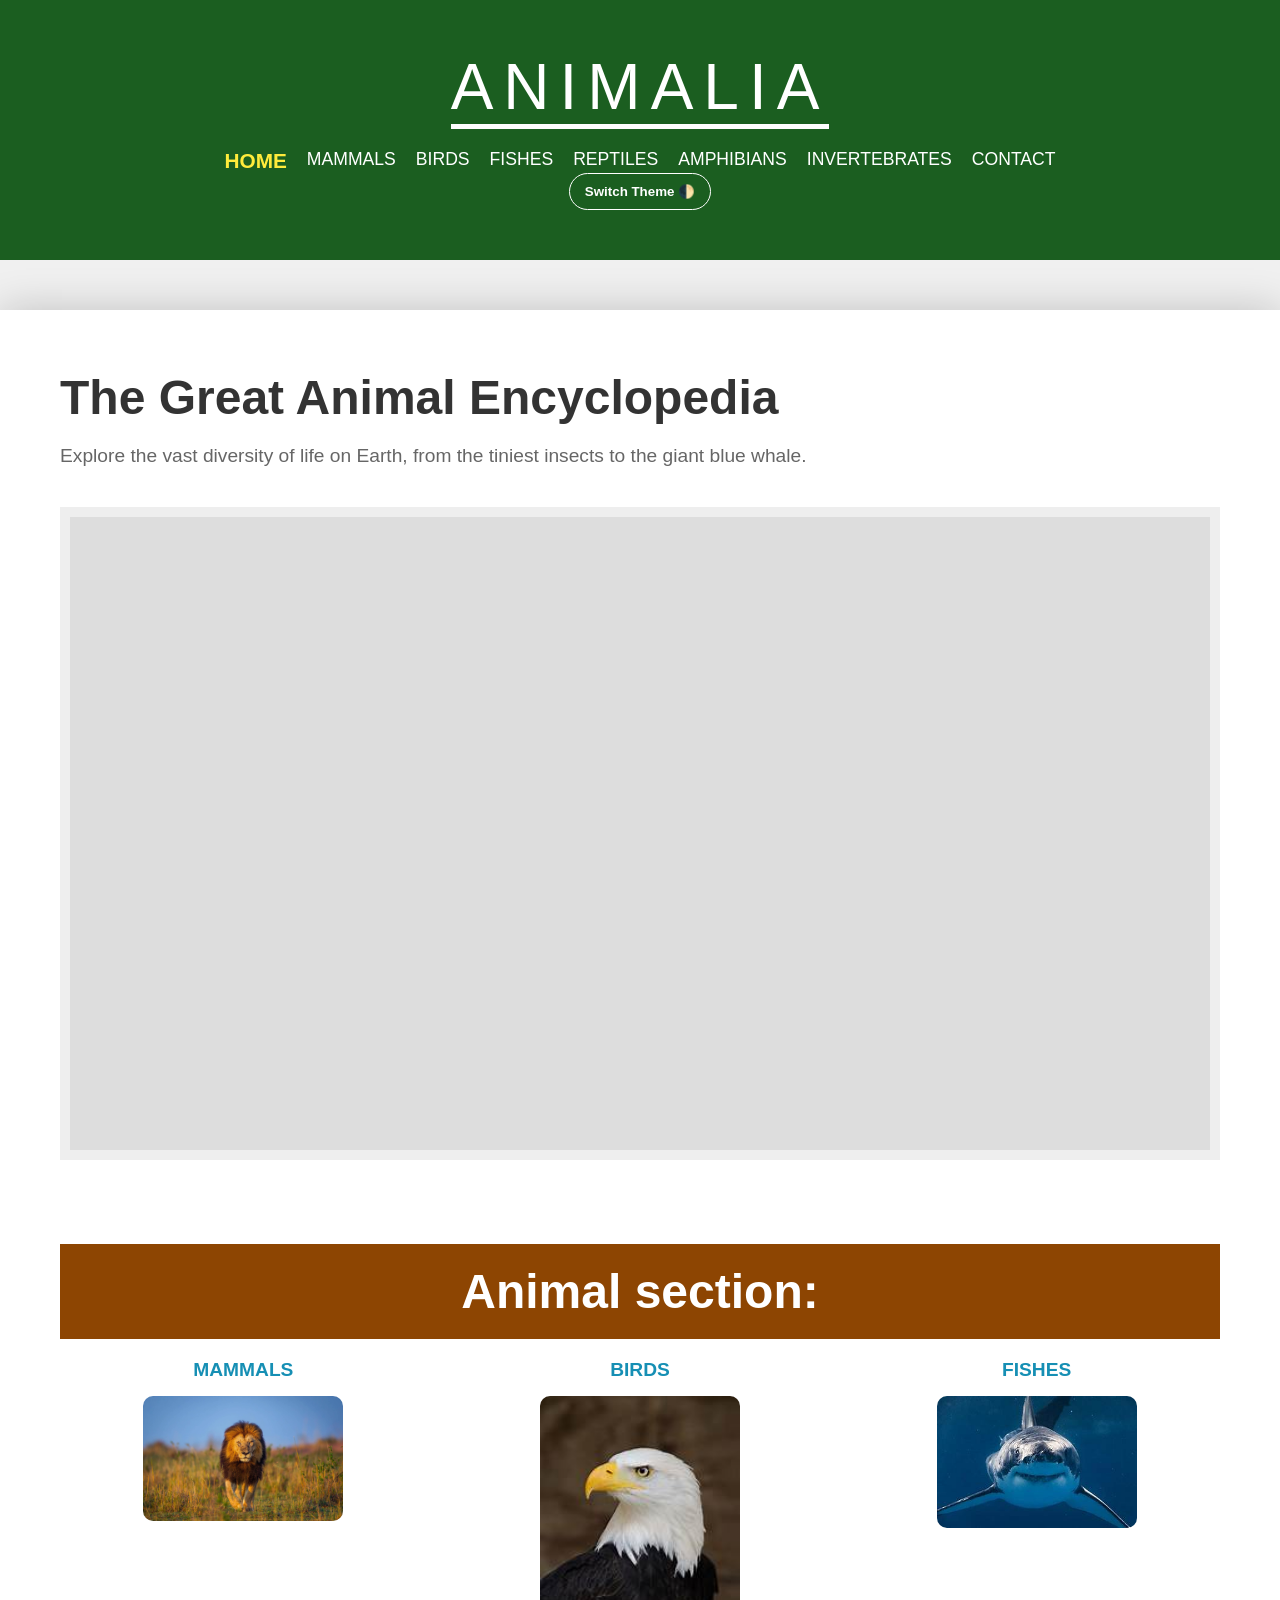
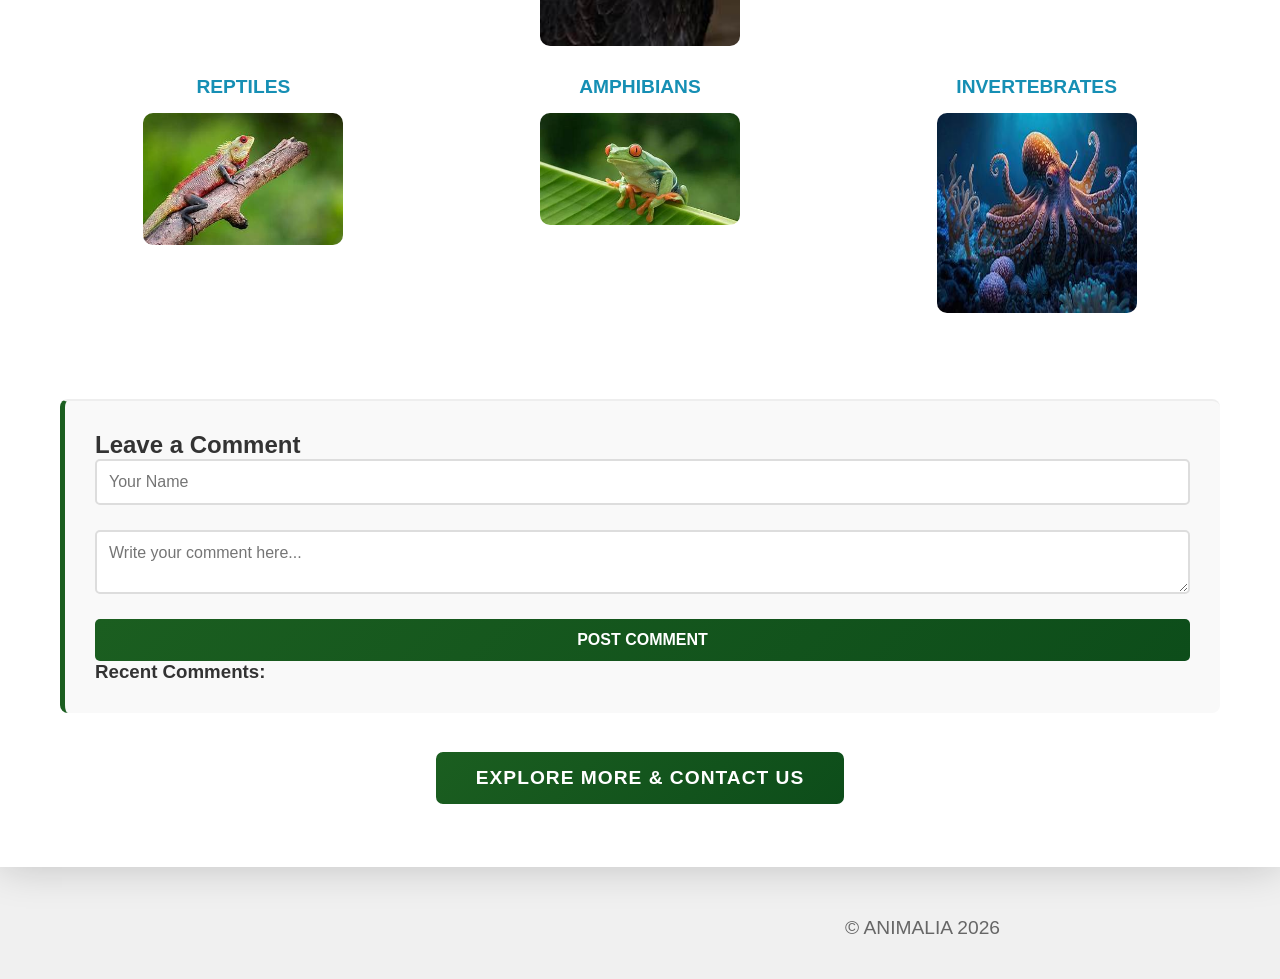
==== index.html @ 4d0df348 "Add files via upload" ====
<!doctype html>
<html lang="en">
  <head>
    <meta charset="UTF-8" />
    <title>ANIMALIA | Home</title>
    <link rel="stylesheet" href="style.css" />
    <style>
      img:hover {
        transform: scale(1.15);
        box-shadow: 0 8px 20px rgba(0, 0, 0, 0.3);
      }
    </style>
  </head>
  <body>
    <header>
      <div class="logo">ANIMALIA</div>
      <nav>
        <ul>
          <li><a href="index.html">Home</a></li>
          <li><a href="mammals.html">Mammals</a></li>
          <li><a href="birds.html">Birds</a></li>
          <li><a href="fishes.html">Fishes</a></li>
          <li><a href="reptiles.html">Reptiles</a></li>
          <li><a href="amphibians.html">Amphibians</a></li>
          <li><a href="invertebrates.html">Invertebrates</a></li>
          <li><a href="contact.html">Contact</a></li>
        </ul>
      </nav>
      <button id="theme-toggle" class="theme-btn">Switch Theme 🌓</button>
    </header>

    <main>
      <div class="hero-box">
        <h1>The Great Animal Encyclopedia</h1>
        <p>
          Explore the vast diversity of life on Earth, from the tiniest insects
          to the giant blue whale.
        </p>
        <div class="big-img-placeholder">
          <video
            autoplay
            loop
            muted
            style="width: 100%; height: auto; border-radius: 20px"
          >
            <source src="v/Amazing.mp4" type="video/mp4" />
          </video>
        </div>
      </div>
      <br />
      <br />
      <br />
      <h1
        style="
          background: #8d4502;
          color: white;
          padding: 20px;
          text-align: center;
        "
      >
        Animal section:
      </h1>
      <ol class="animal-list">
        <li>
          <a href="mammals.html" class="animal-item"
            ><span>Mammals</span
            ><img
              src="v/lion.jpg"
              alt="Lion"
              style="height: auto; width: 200px"
          /></a>
        </li>
        <li>
          <a href="birds.html" class="animal-item"
            ><span>Birds</span
            ><img
              src="v/eagle.jpg"
              alt="Eagle"
              style="height: auto; width: 200px"
          /></a>
        </li>
        <li>
          <a href="fishes.html" class="animal-item"
            ><span>Fishes</span
            ><img
              src="v/shark.jpg"
              alt="Shark"
              style="height: auto; width: 200px"
          /></a>
        </li>
        <li>
          <a href="reptiles.html" class="animal-item"
            ><span>Reptiles</span
            ><img
              src="v/lizard.jpg"
              alt="Lizard"
              style="height: auto; width: 200px"
          /></a>
        </li>
        <li>
          <a href="amphibians.html" class="animal-item"
            ><span>Amphibians</span
            ><img
              src="v/frog.jpg"
              alt="Frog"
              style="height: auto; width: 200px"
          /></a>
        </li>
        <li>
          <a href="invertebrates.html" class="animal-item"
            ><span>Invertebrates</span
            ><img
              src="v/oct.jpg"
              alt="Octopus"
              style="height: 200px; width: 200px"
          /></a>
        </li>
      </ol>
      <br />
      <br />
      <section id="comments-section">
        <h2>Leave a Comment</h2>

        <div class="comment-form">
          <input type="text" id="username" placeholder="Your Name" />
          <textarea
            id="comment-text"
            placeholder="Write your comment here..."
          ></textarea>
          <button onclick="saveComment()">Post Comment</button>
        </div>

        <div id="comments-display">
          <h3>Recent Comments:</h3>
          <div id="comments-list"></div>
        </div>
      </section>
      <br />
      <br />
      <div style="text-align: center">
        <input
          type="button"
          value="Explore More & Contact Us"
          class="explore-btn"
          onclick="window.location.href = 'contact.html'"
        />
      </div>
    </main>
    <footer>
      <p style="text-align: end">&copy; ANIMALIA 2026</p>
    </footer>
    <script src="script.js"></script>
  </body>
</html>
---- style.css ----
* {
  box-sizing: border-box;
  margin: 0;
  padding: 0;
}

:root {
  --bg-color: #f0f0f0;
  --card-bg: #ffffff;
  --text-color: #333333;
  --header-bg: #1b5e20;
  --accent-color: #1b5e20;
}

[data-theme="dark"] {
  --bg-color: #121212;
  --card-bg: #1e1e1e;
  --text-color: #e0e0e0;
  --header-bg: #000000;
  --accent-color: #4caf50;
}

body {
  font-family: "Arial Black", Gadget, sans-serif;
  background-color: var(--bg-color);
  color: var(--text-color);
  transition: all 0.3s ease;
}

header {
  background-color: var(--header-bg);
  color: white;
  padding: 50px 20px;
  text-align: center;
}

.logo {
  font-size: 4rem;
  letter-spacing: 10px;
  border-bottom: 5px solid #fff;
  display: inline-block;
  margin-bottom: 20px;
}

nav ul {
  list-style: none;
  display: flex;
  justify-content: center;
  gap: 20px;
  flex-wrap: wrap;
}

nav ul li a {
  color: white;
  text-decoration: none;
  font-size: 1.1rem;
  text-transform: uppercase;
}

.theme-btn {
  padding: 10px 15px;
  cursor: pointer;
  border-radius: 20px;
  border: 1px solid white;
  background: transparent;
  color: white;
  font-weight: bold;
}

main,
.form-side,
.media-box {
  background-color: var(--card-bg) !important;
  color: var(--text-color);
}

main {
  max-width: 1400px;
  margin: 50px auto;
  padding: 60px;
  box-shadow: 0 0 40px rgba(0, 0, 0, 0.2);
  min-height: 1000px;
}

h1 {
  font-size: 3rem;
  color: #333;
  margin-bottom: 20px;
}

p {
  font-size: 1.2rem;
  color: #666;
  margin-bottom: 40px;
  max-width: 1000px;
}

img {
  transition:
    transform 0.3s ease,
    box-shadow 0.3s ease;
}

.big-img-placeholder {
  width: 100%;
  aspect-ratio: 16 / 9;
  background: #ddd;
  border: 10px solid #eee;
  display: flex;
  align-items: center;
  justify-content: center;
  font-size: 1.2rem;
  color: #888;
  margin-bottom: 30px;
}

.big-img-placeholder img {
  width: 100%;
  height: 100%;
  object-fit: cover;
}

.sub-grid {
  display: grid;
  grid-template-columns: 1fr 1fr;
  gap: 30px;
}

.small-box {
  width: 100%;
  aspect-ratio: 16 / 9;
  background: #eee;
  border: 5px solid #ddd;
  display: flex;
  align-items: center;
  justify-content: center;
  font-size: 1.2rem;
}

.small-box img {
  width: 100%;
  height: 100%;
  object-fit: cover;
}

.animal-list {
  list-style: none;
  display: grid;
  grid-template-columns: repeat(3, 1fr);
  gap: 30px;
  padding: 0;
}

.animal-list li {
  text-align: center;
}

.animal-item {
  display: flex;
  flex-direction: column;
  align-items: center;
  text-decoration: none;
  gap: 15px;
}

.animal-item span {
  font-size: 1.2rem;
  color: #168fb4;
  font-weight: bold;
  text-transform: uppercase;
}

.animal-item img {
  border-radius: 10px;
  width: 100px;
  height: 100px;
}

.explore-btn {
  border-radius: 10px;
  padding: 15px 40px;
  font-size: 1.2rem;
  font-weight: bold;
  background: linear-gradient(135deg, #1b5e20 0%, #0d4d1a 100%);
  color: white;
  border: 3px solid #fff;
  cursor: pointer;
  transition: all 0.3s ease;
  text-transform: uppercase;
  letter-spacing: 1px;
}

.explore-btn:hover {
  transform: translateY(-5px);
  box-shadow: 0 10px 30px rgba(27, 94, 32, 0.4);
  background: linear-gradient(135deg, #0d4d1a 0%, #1b5e20 100%);
}

.explore-btn:active {
  transform: translateY(-2px);
  box-shadow: 0 5px 15px rgba(27, 94, 32, 0.3);
}

.eagle-section {
  display: flex;
  align-items: flex-start;
  gap: 20px;
  padding: 20px;
}

.eagle-section img {
  max-width: 400px;
  height: auto;
}

.eagle-content {
  flex: 1;
}

#comments-section,
.comments-section {
  margin-top: 50px;
  padding: 30px;
  background: #f9f9f9;
  border-top: 2px solid #eee;
  border-left: 5px solid #1b5e20;
  border-radius: 8px;
  font-family: Arial, sans-serif;
}

.comments-section h2 {
  color: #1b5e20;
  margin-bottom: 20px;
  font-size: 2rem;
}

.comment-form {
  display: flex;
  flex-direction: column;
  gap: 15px;
}

.comment-form input,
.comment-form textarea {
  width: 100%;
  padding: 12px;
  margin-bottom: 10px;
  border: 2px solid #ddd;
  border-radius: 5px;
  font-family: Arial, sans-serif;
  font-size: 1rem;
  transition: border-color 0.3s ease;
}

.comment-form input:focus,
.comment-form textarea:focus {
  outline: none;
  border-color: #1b5e20;
  box-shadow: 0 0 10px rgba(27, 94, 32, 0.2);
}

.comment-form button,
.submit-btn {
  padding: 12px 30px;
  background: linear-gradient(135deg, #1b5e20 0%, #0d4d1a 100%);
  color: white;
  border: none;
  border-radius: 5px;
  font-weight: bold;
  font-size: 1rem;
  cursor: pointer;
  transition: all 0.3s ease;
  text-transform: uppercase;
}

.submit-btn:hover,
.comment-form button:hover {
  transform: scale(1.05);
  box-shadow: 0 8px 20px rgba(27, 94, 32, 0.3);
}

.submit-btn:active,
.comment-form button:active {
  transform: scale(0.98);
}

.comment-item {
  background: #f9f9f9;
  padding: 10px;
  margin-top: 10px;
  border-radius: 5px;
  border-left: 5px solid #2e7d32;
}

.comment-item strong {
  color: #333;
}

.comment-item p {
  margin: 5px 0 0;
}

.error-msg {
  color: #d32f2f;
  font-size: 0.8rem;
  display: block;
  margin-top: 5px;
  font-family: sans-serif;
}

input:invalid,
select:invalid {
  border-color: #ffcdd2;
}
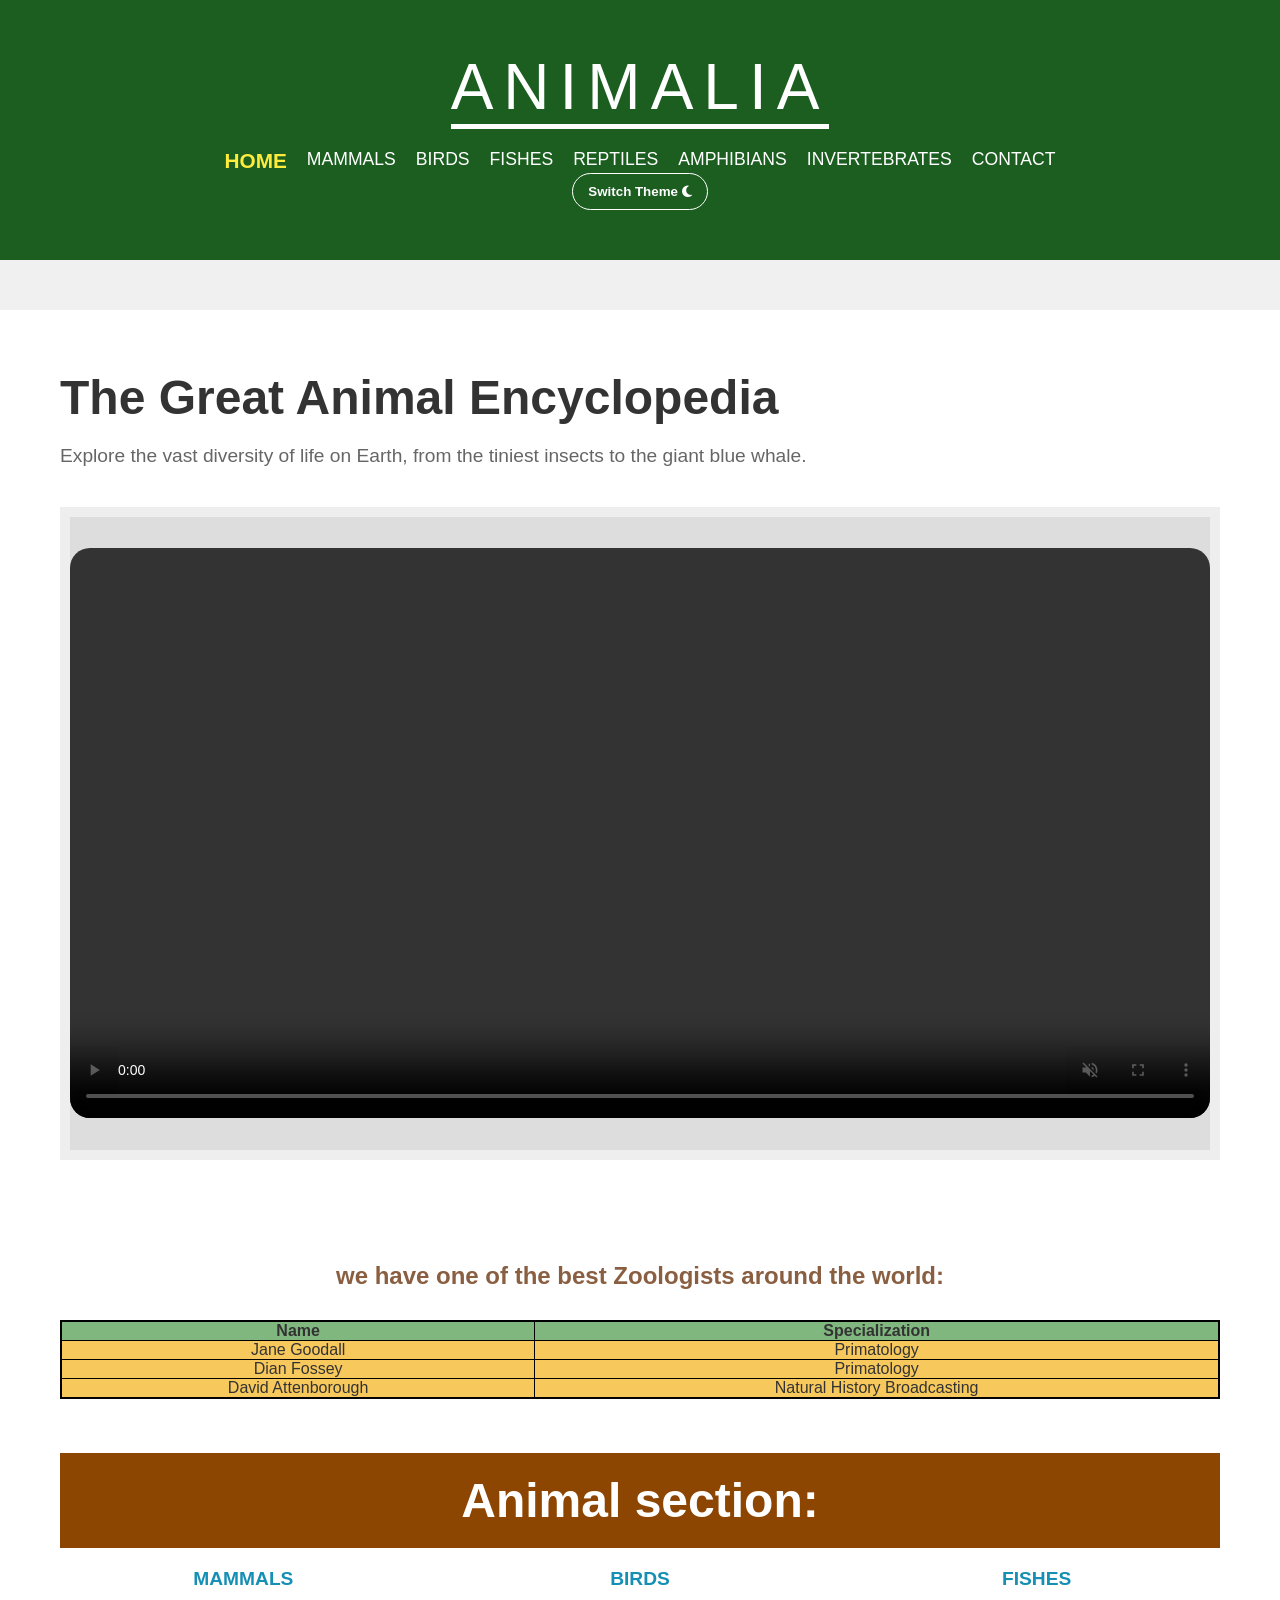
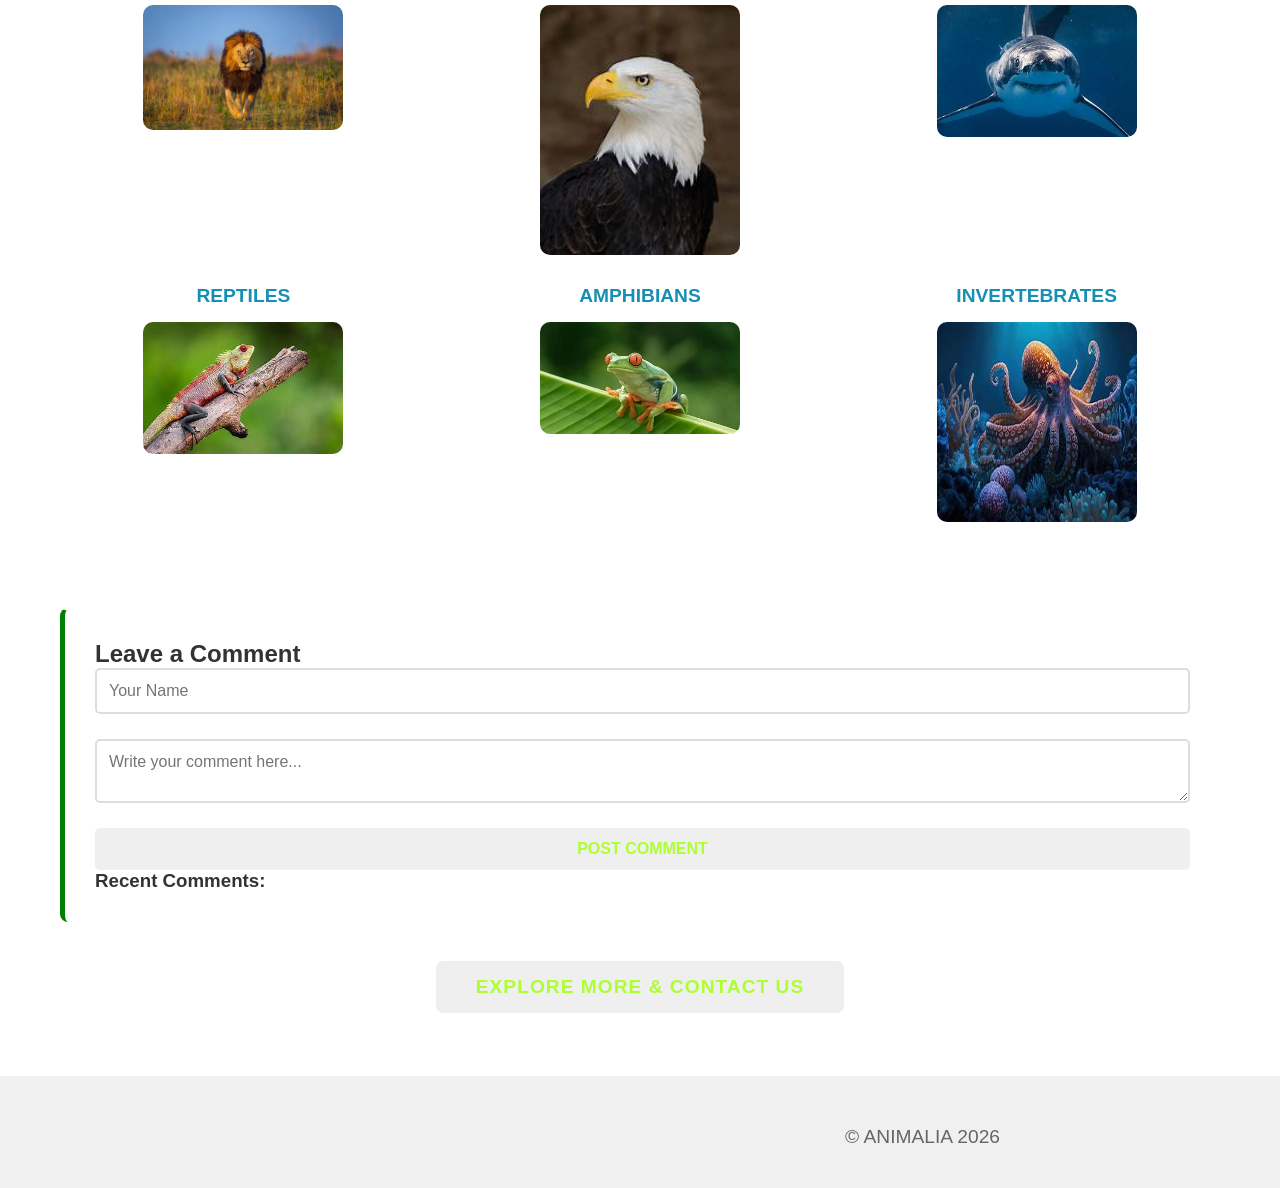
==== commit 641bdfb6: "Add files via upload" ====
--- a/index.html
+++ b/index.html
@@ -4,6 +4,10 @@
     <meta charset="UTF-8" />
     <title>ANIMALIA | Home</title>
     <link rel="stylesheet" href="style.css" />
+    <link
+      rel="stylesheet"
+      href="https://cdnjs.cloudflare.com/ajax/libs/font-awesome/6.5.0/css/all.min.css"
+    />
     <style>
       img:hover {
         transform: scale(1.15);
@@ -26,7 +30,9 @@
           <li><a href="contact.html">Contact</a></li>
         </ul>
       </nav>
-      <button id="theme-toggle" class="theme-btn">Switch Theme 🌓</button>
+      <button id="theme-toggle" class="theme-btn">
+        Switch Theme <i class="fa-solid fa-moon"></i>
+      </button>
     </header>
 
     <main>
@@ -40,6 +46,7 @@
           <video
             autoplay
             loop
+            controls
             muted
             style="width: 100%; height: auto; border-radius: 20px"
           >
@@ -47,6 +54,31 @@
           </video>
         </div>
       </div>
+      <br />
+      <br />
+      <br />
+      <br />
+      <h2 style="text-align: center; color: #8a5f41">
+        we have one of the best Zoologists around the world:
+      </h2>
+      <table class="zoologists-table" border="5">
+        <tr bgcolor="#7FB77E" align="center">
+          <th>Name</th>
+          <th>Specialization</th>
+        </tr>
+        <tr bgcolor="#F7C85C" align="center">
+          <td>Jane Goodall</td>
+          <td>Primatology</td>
+        </tr>
+        <tr bgcolor="#F7C85C" align="center">
+          <td>Dian Fossey</td>
+          <td>Primatology</td>
+        </tr>
+        <tr bgcolor="#F7C85C" align="center">
+          <td>David Attenborough</td>
+          <td>Natural History Broadcasting</td>
+        </tr>
+      </table>
       <br />
       <br />
       <br />
--- a/style.css
+++ b/style.css
@@ -13,18 +13,17 @@
 }
 
 [data-theme="dark"] {
-  --bg-color: #121212;
-  --card-bg: #1e1e1e;
-  --text-color: #e0e0e0;
-  --header-bg: #000000;
-  --accent-color: #4caf50;
+  --bg-color: Black;
+  --card-bg: Black;
+  --text-color: white;
+  --header-bg: Black;
+  --accent-color: rgba(0, 128, 13, 0.511);
 }
 
 body {
   font-family: "Arial Black", Gadget, sans-serif;
   background-color: var(--bg-color);
   color: var(--text-color);
-  transition: all 0.3s ease;
 }
 
 header {
@@ -37,7 +36,7 @@
 .logo {
   font-size: 4rem;
   letter-spacing: 10px;
-  border-bottom: 5px solid #fff;
+  border-bottom: 5px solid white;
   display: inline-block;
   margin-bottom: 20px;
 }
@@ -78,7 +77,6 @@
   max-width: 1400px;
   margin: 50px auto;
   padding: 60px;
-  box-shadow: 0 0 40px rgba(0, 0, 0, 0.2);
   min-height: 1000px;
 }
 
@@ -95,12 +93,6 @@
   max-width: 1000px;
 }
 
-img {
-  transition:
-    transform 0.3s ease,
-    box-shadow 0.3s ease;
-}
-
 .big-img-placeholder {
   width: 100%;
   aspect-ratio: 16 / 9;
@@ -129,8 +121,8 @@
 .small-box {
   width: 100%;
   aspect-ratio: 16 / 9;
-  background: #eee;
-  border: 5px solid #ddd;
+  background: white;
+  border: 5px solid white;
   display: flex;
   align-items: center;
   justify-content: center;
@@ -181,24 +173,12 @@
   padding: 15px 40px;
   font-size: 1.2rem;
   font-weight: bold;
-  background: linear-gradient(135deg, #1b5e20 0%, #0d4d1a 100%);
-  color: white;
-  border: 3px solid #fff;
+  background: linear-gradient green;
+  color: greenyellow;
+  border: 3px solid white;
   cursor: pointer;
-  transition: all 0.3s ease;
   text-transform: uppercase;
   letter-spacing: 1px;
-}
-
-.explore-btn:hover {
-  transform: translateY(-5px);
-  box-shadow: 0 10px 30px rgba(27, 94, 32, 0.4);
-  background: linear-gradient(135deg, #0d4d1a 0%, #1b5e20 100%);
-}
-
-.explore-btn:active {
-  transform: translateY(-2px);
-  box-shadow: 0 5px 15px rgba(27, 94, 32, 0.3);
 }
 
 .eagle-section {
@@ -221,15 +201,15 @@
 .comments-section {
   margin-top: 50px;
   padding: 30px;
-  background: #f9f9f9;
-  border-top: 2px solid #eee;
-  border-left: 5px solid #1b5e20;
+  background: white;
+  border-top: 2px solid white;
+  border-left: 5px solid green;
   border-radius: 8px;
   font-family: Arial, sans-serif;
 }
 
 .comments-section h2 {
-  color: #1b5e20;
+  color: green;
   margin-bottom: 20px;
   font-size: 2rem;
 }
@@ -249,43 +229,28 @@
   border-radius: 5px;
   font-family: Arial, sans-serif;
   font-size: 1rem;
-  transition: border-color 0.3s ease;
 }
 
 .comment-form input:focus,
 .comment-form textarea:focus {
-  outline: none;
-  border-color: #1b5e20;
-  box-shadow: 0 0 10px rgba(27, 94, 32, 0.2);
+  border-color: green;
 }
 
 .comment-form button,
 .submit-btn {
   padding: 12px 30px;
-  background: linear-gradient(135deg, #1b5e20 0%, #0d4d1a 100%);
-  color: white;
+  background: linear-gradient white;
+  color: greenyellow;
   border: none;
   border-radius: 5px;
   font-weight: bold;
   font-size: 1rem;
   cursor: pointer;
-  transition: all 0.3s ease;
-  text-transform: uppercase;
-}
-
-.submit-btn:hover,
-.comment-form button:hover {
-  transform: scale(1.05);
-  box-shadow: 0 8px 20px rgba(27, 94, 32, 0.3);
-}
-
-.submit-btn:active,
-.comment-form button:active {
-  transform: scale(0.98);
+  text-transform: uppercase;
 }
 
 .comment-item {
-  background: #f9f9f9;
+  background: white;
   padding: 10px;
   margin-top: 10px;
   border-radius: 5px;
@@ -301,7 +266,7 @@
 }
 
 .error-msg {
-  color: #d32f2f;
+  color: red;
   font-size: 0.8rem;
   display: block;
   margin-top: 5px;
@@ -310,5 +275,11 @@
 
 input:invalid,
 select:invalid {
-  border-color: #ffcdd2;
-}
+  border-color: pink;
+}
+.zoologists-table {
+  width: 100%;
+  border: 2px solid black;
+  border-collapse: collapse;
+  margin-top: 30px;
+}
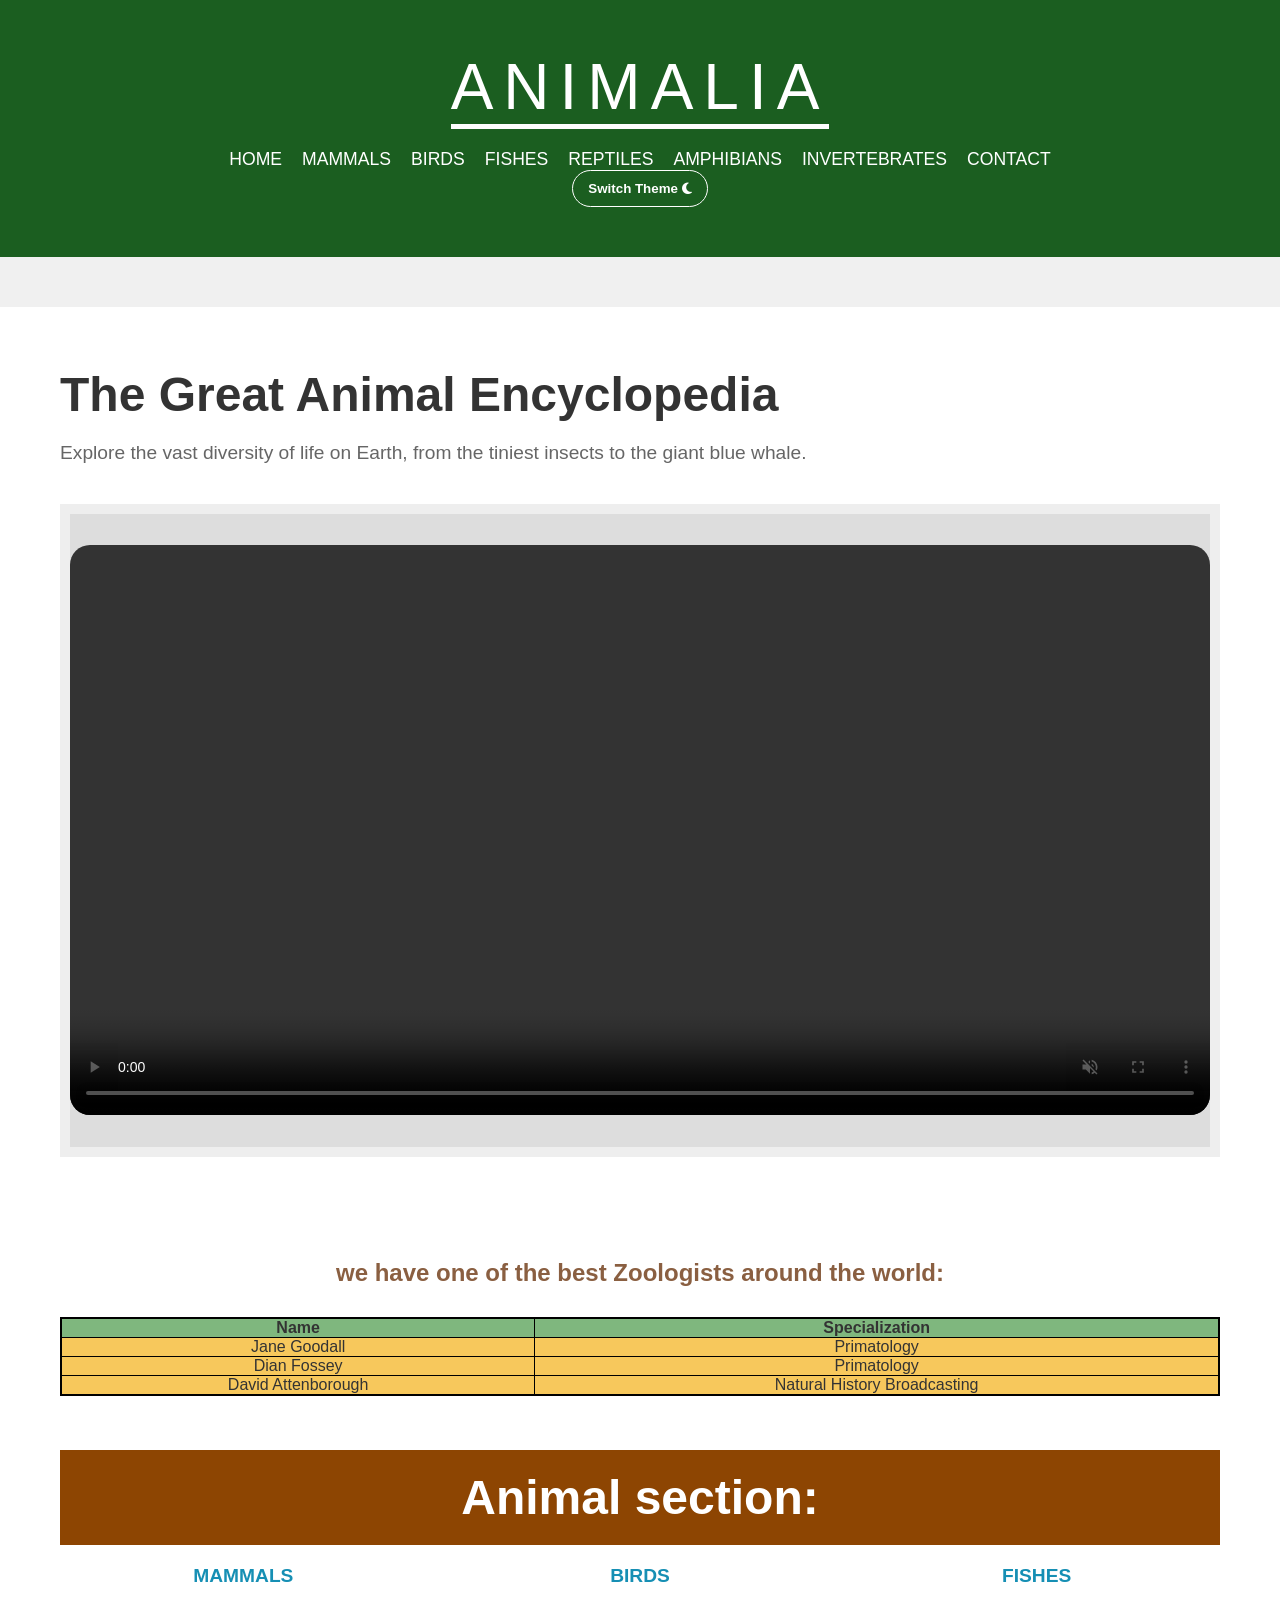
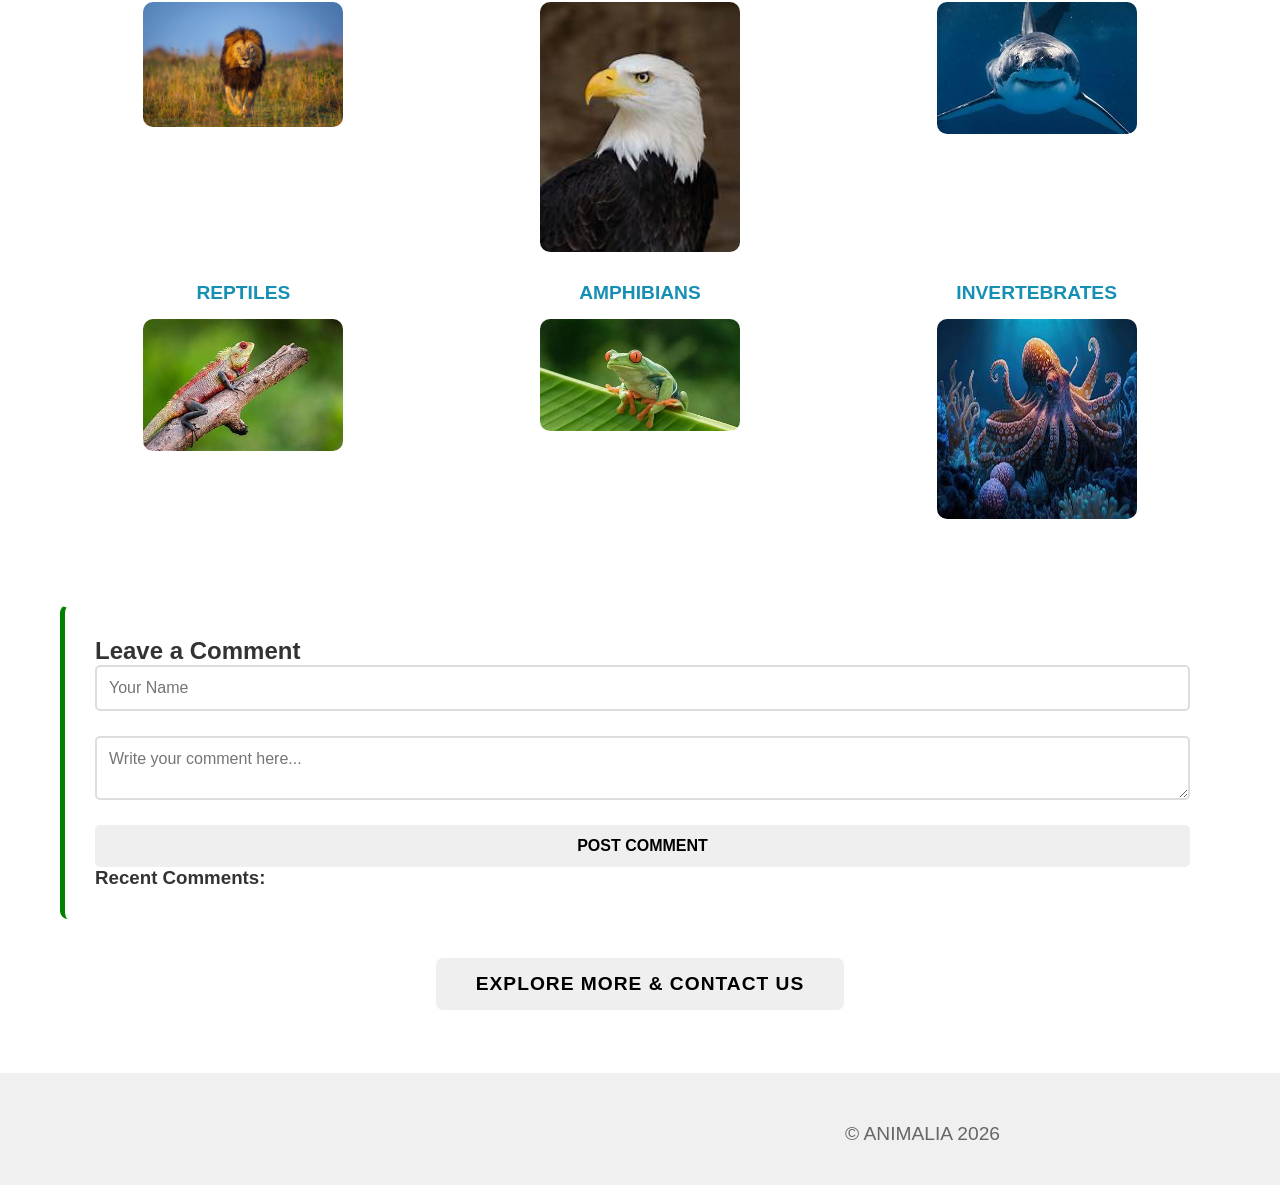
==== commit 4653e282: "Add files via upload" ====
--- a/index.html
+++ b/index.html
@@ -1,186 +1,186 @@
-<!doctype html>
-<html lang="en">
-  <head>
-    <meta charset="UTF-8" />
-    <title>ANIMALIA | Home</title>
-    <link rel="stylesheet" href="style.css" />
-    <link
-      rel="stylesheet"
-      href="https://cdnjs.cloudflare.com/ajax/libs/font-awesome/6.5.0/css/all.min.css"
-    />
-    <style>
-      img:hover {
-        transform: scale(1.15);
-        box-shadow: 0 8px 20px rgba(0, 0, 0, 0.3);
-      }
-    </style>
-  </head>
-  <body>
-    <header>
-      <div class="logo">ANIMALIA</div>
-      <nav>
-        <ul>
-          <li><a href="index.html">Home</a></li>
-          <li><a href="mammals.html">Mammals</a></li>
-          <li><a href="birds.html">Birds</a></li>
-          <li><a href="fishes.html">Fishes</a></li>
-          <li><a href="reptiles.html">Reptiles</a></li>
-          <li><a href="amphibians.html">Amphibians</a></li>
-          <li><a href="invertebrates.html">Invertebrates</a></li>
-          <li><a href="contact.html">Contact</a></li>
-        </ul>
-      </nav>
-      <button id="theme-toggle" class="theme-btn">
-        Switch Theme <i class="fa-solid fa-moon"></i>
-      </button>
-    </header>
-
-    <main>
-      <div class="hero-box">
-        <h1>The Great Animal Encyclopedia</h1>
-        <p>
-          Explore the vast diversity of life on Earth, from the tiniest insects
-          to the giant blue whale.
-        </p>
-        <div class="big-img-placeholder">
-          <video
-            autoplay
-            loop
-            controls
-            muted
-            style="width: 100%; height: auto; border-radius: 20px"
-          >
-            <source src="v/Amazing.mp4" type="video/mp4" />
-          </video>
-        </div>
-      </div>
-      <br />
-      <br />
-      <br />
-      <br />
-      <h2 style="text-align: center; color: #8a5f41">
-        we have one of the best Zoologists around the world:
-      </h2>
-      <table class="zoologists-table" border="5">
-        <tr bgcolor="#7FB77E" align="center">
-          <th>Name</th>
-          <th>Specialization</th>
-        </tr>
-        <tr bgcolor="#F7C85C" align="center">
-          <td>Jane Goodall</td>
-          <td>Primatology</td>
-        </tr>
-        <tr bgcolor="#F7C85C" align="center">
-          <td>Dian Fossey</td>
-          <td>Primatology</td>
-        </tr>
-        <tr bgcolor="#F7C85C" align="center">
-          <td>David Attenborough</td>
-          <td>Natural History Broadcasting</td>
-        </tr>
-      </table>
-      <br />
-      <br />
-      <br />
-      <h1
-        style="
-          background: #8d4502;
-          color: white;
-          padding: 20px;
-          text-align: center;
-        "
-      >
-        Animal section:
-      </h1>
-      <ol class="animal-list">
-        <li>
-          <a href="mammals.html" class="animal-item"
-            ><span>Mammals</span
-            ><img
-              src="v/lion.jpg"
-              alt="Lion"
-              style="height: auto; width: 200px"
-          /></a>
-        </li>
-        <li>
-          <a href="birds.html" class="animal-item"
-            ><span>Birds</span
-            ><img
-              src="v/eagle.jpg"
-              alt="Eagle"
-              style="height: auto; width: 200px"
-          /></a>
-        </li>
-        <li>
-          <a href="fishes.html" class="animal-item"
-            ><span>Fishes</span
-            ><img
-              src="v/shark.jpg"
-              alt="Shark"
-              style="height: auto; width: 200px"
-          /></a>
-        </li>
-        <li>
-          <a href="reptiles.html" class="animal-item"
-            ><span>Reptiles</span
-            ><img
-              src="v/lizard.jpg"
-              alt="Lizard"
-              style="height: auto; width: 200px"
-          /></a>
-        </li>
-        <li>
-          <a href="amphibians.html" class="animal-item"
-            ><span>Amphibians</span
-            ><img
-              src="v/frog.jpg"
-              alt="Frog"
-              style="height: auto; width: 200px"
-          /></a>
-        </li>
-        <li>
-          <a href="invertebrates.html" class="animal-item"
-            ><span>Invertebrates</span
-            ><img
-              src="v/oct.jpg"
-              alt="Octopus"
-              style="height: 200px; width: 200px"
-          /></a>
-        </li>
-      </ol>
-      <br />
-      <br />
-      <section id="comments-section">
-        <h2>Leave a Comment</h2>
-
-        <div class="comment-form">
-          <input type="text" id="username" placeholder="Your Name" />
-          <textarea
-            id="comment-text"
-            placeholder="Write your comment here..."
-          ></textarea>
-          <button onclick="saveComment()">Post Comment</button>
-        </div>
-
-        <div id="comments-display">
-          <h3>Recent Comments:</h3>
-          <div id="comments-list"></div>
-        </div>
-      </section>
-      <br />
-      <br />
-      <div style="text-align: center">
-        <input
-          type="button"
-          value="Explore More & Contact Us"
-          class="explore-btn"
-          onclick="window.location.href = 'contact.html'"
-        />
-      </div>
-    </main>
-    <footer>
-      <p style="text-align: end">&copy; ANIMALIA 2026</p>
-    </footer>
-    <script src="script.js"></script>
-  </body>
-</html>
+<!doctype html>
+<html lang="en">
+  <head>
+    <meta charset="UTF-8" />
+    <title>ANIMALIA | Home</title>
+    <link rel="stylesheet" href="style.css" />
+    <link
+      rel="stylesheet"
+      href="https://cdnjs.cloudflare.com/ajax/libs/font-awesome/6.5.0/css/all.min.css"
+    />
+    <style>
+      img:hover {
+        transform: scale(1.15);
+        box-shadow: 0 8px 20px rgba(0, 0, 0, 0.3);
+      }
+    </style>
+  </head>
+  <body>
+    <header>
+      <div class="lg-x">ANIMALIA</div>
+      <nav>
+        <ul>
+          <li><a href="index.html">Home</a></li>
+          <li><a href="mammals.html">Mammals</a></li>
+          <li><a href="birds.html">Birds</a></li>
+          <li><a href="fishes.html">Fishes</a></li>
+          <li><a href="reptiles.html">Reptiles</a></li>
+          <li><a href="amphibians.html">Amphibians</a></li>
+          <li><a href="invertebrates.html">Invertebrates</a></li>
+          <li><a href="contact.html">Contact</a></li>
+        </ul>
+      </nav>
+      <button id="theme-toggle" class="thm-btn">
+        Switch Theme <i class="fa-solid fa-moon"></i>
+      </button>
+    </header>
+
+    <main>
+      <div class="video-box">
+        <h1>The Great Animal Encyclopedia</h1>
+        <p>
+          Explore the vast diversity of life on Earth, from the tiniest insects
+          to the giant blue whale.
+        </p>
+        <div class="big-img">
+          <video
+            autoplay
+            loop
+            controls
+            muted
+            style="width: 100%; height: auto; border-radius: 20px"
+          >
+            <source src="v/Amazing.mp4" type="video/mp4" />
+          </video>
+        </div>
+      </div>
+      <br />
+      <br />
+      <br />
+      <br />
+      <h2 style="text-align: center; color: #8a5f41">
+        we have one of the best Zoologists around the world:
+      </h2>
+      <table class="tbl-one" border="5">
+        <tr bgcolor="#7FB77E" align="center">
+          <th>Name</th>
+          <th>Specialization</th>
+        </tr>
+        <tr bgcolor="#F7C85C" align="center">
+          <td>Jane Goodall</td>
+          <td>Primatology</td>
+        </tr>
+        <tr bgcolor="#F7C85C" align="center">
+          <td>Dian Fossey</td>
+          <td>Primatology</td>
+        </tr>
+        <tr bgcolor="#F7C85C" align="center">
+          <td>David Attenborough</td>
+          <td>Natural History Broadcasting</td>
+        </tr>
+      </table>
+      <br />
+      <br />
+      <br />
+      <h1
+        style="
+          background: #8d4502;
+          color: white;
+          padding: 20px;
+          text-align: center;
+        "
+      >
+        Animal section:
+      </h1>
+      <ol class="list-div">
+        <li>
+          <a href="mammals.html" class="list-lnk"
+            ><span>Mammals</span
+            ><img
+              src="v/lion.jpg"
+              alt="Lion"
+              style="height: auto; width: 200px"
+          /></a>
+        </li>
+        <li>
+          <a href="birds.html" class="list-lnk"
+            ><span>Birds</span
+            ><img
+              src="v/eagle.jpg"
+              alt="Eagle"
+              style="height: auto; width: 200px"
+          /></a>
+        </li>
+        <li>
+          <a href="fishes.html" class="list-lnk"
+            ><span>Fishes</span
+            ><img
+              src="v/shark.jpg"
+              alt="Shark"
+              style="height: auto; width: 200px"
+          /></a>
+        </li>
+        <li>
+          <a href="reptiles.html" class="list-lnk"
+            ><span>Reptiles</span
+            ><img
+              src="v/lizard.jpg"
+              alt="Lizard"
+              style="height: auto; width: 200px"
+          /></a>
+        </li>
+        <li>
+          <a href="amphibians.html" class="list-lnk"
+            ><span>Amphibians</span
+            ><img
+              src="v/frog.jpg"
+              alt="Frog"
+              style="height: auto; width: 200px"
+          /></a>
+        </li>
+        <li>
+          <a href="invertebrates.html" class="list-lnk"
+            ><span>Invertebrates</span
+            ><img
+              src="v/oct.jpg"
+              alt="Octopus"
+              style="height: 200px; width: 200px"
+          /></a>
+        </li>
+      </ol>
+      <br />
+      <br />
+      <section id="comments-section">
+        <h2>Leave a Comment</h2>
+
+        <div class="cmt-frm">
+          <input type="text" id="username" placeholder="Your Name" />
+          <textarea
+            id="comment-text"
+            placeholder="Write your comment here..."
+          ></textarea>
+          <button onclick="saveComment()">Post Comment</button>
+        </div>
+
+        <div id="comments-display">
+          <h3>Recent Comments:</h3>
+          <div id="comments-list"></div>
+        </div>
+      </section>
+      <br />
+      <br />
+      <div style="text-align: center">
+        <input
+          type="button"
+          value="Explore More & Contact Us"
+          class="exp-btn"
+          onclick="window.location.href = 'contact.html'"
+        />
+      </div>
+    </main>
+    <footer>
+      <p style="text-align: end">&copy; ANIMALIA 2026</p>
+    </footer>
+    <script src="script.js"></script>
+  </body>
+</html>
--- a/style.css
+++ b/style.css
@@ -1,285 +1,286 @@
-* {
-  box-sizing: border-box;
-  margin: 0;
-  padding: 0;
-}
-
-:root {
-  --bg-color: #f0f0f0;
-  --card-bg: #ffffff;
-  --text-color: #333333;
-  --header-bg: #1b5e20;
-  --accent-color: #1b5e20;
-}
-
-[data-theme="dark"] {
-  --bg-color: Black;
-  --card-bg: Black;
-  --text-color: white;
-  --header-bg: Black;
-  --accent-color: rgba(0, 128, 13, 0.511);
-}
-
-body {
-  font-family: "Arial Black", Gadget, sans-serif;
-  background-color: var(--bg-color);
-  color: var(--text-color);
-}
-
-header {
-  background-color: var(--header-bg);
-  color: white;
-  padding: 50px 20px;
-  text-align: center;
-}
-
-.logo {
-  font-size: 4rem;
-  letter-spacing: 10px;
-  border-bottom: 5px solid white;
-  display: inline-block;
-  margin-bottom: 20px;
-}
-
-nav ul {
-  list-style: none;
-  display: flex;
-  justify-content: center;
-  gap: 20px;
-  flex-wrap: wrap;
-}
-
-nav ul li a {
-  color: white;
-  text-decoration: none;
-  font-size: 1.1rem;
-  text-transform: uppercase;
-}
-
-.theme-btn {
-  padding: 10px 15px;
-  cursor: pointer;
-  border-radius: 20px;
-  border: 1px solid white;
-  background: transparent;
-  color: white;
-  font-weight: bold;
-}
-
-main,
-.form-side,
-.media-box {
-  background-color: var(--card-bg) !important;
-  color: var(--text-color);
-}
-
-main {
-  max-width: 1400px;
-  margin: 50px auto;
-  padding: 60px;
-  min-height: 1000px;
-}
-
-h1 {
-  font-size: 3rem;
-  color: #333;
-  margin-bottom: 20px;
-}
-
-p {
-  font-size: 1.2rem;
-  color: #666;
-  margin-bottom: 40px;
-  max-width: 1000px;
-}
-
-.big-img-placeholder {
-  width: 100%;
-  aspect-ratio: 16 / 9;
-  background: #ddd;
-  border: 10px solid #eee;
-  display: flex;
-  align-items: center;
-  justify-content: center;
-  font-size: 1.2rem;
-  color: #888;
-  margin-bottom: 30px;
-}
-
-.big-img-placeholder img {
-  width: 100%;
-  height: 100%;
-  object-fit: cover;
-}
-
-.sub-grid {
-  display: grid;
-  grid-template-columns: 1fr 1fr;
-  gap: 30px;
-}
-
-.small-box {
-  width: 100%;
-  aspect-ratio: 16 / 9;
-  background: white;
-  border: 5px solid white;
-  display: flex;
-  align-items: center;
-  justify-content: center;
-  font-size: 1.2rem;
-}
-
-.small-box img {
-  width: 100%;
-  height: 100%;
-  object-fit: cover;
-}
-
-.animal-list {
-  list-style: none;
-  display: grid;
-  grid-template-columns: repeat(3, 1fr);
-  gap: 30px;
-  padding: 0;
-}
-
-.animal-list li {
-  text-align: center;
-}
-
-.animal-item {
-  display: flex;
-  flex-direction: column;
-  align-items: center;
-  text-decoration: none;
-  gap: 15px;
-}
-
-.animal-item span {
-  font-size: 1.2rem;
-  color: #168fb4;
-  font-weight: bold;
-  text-transform: uppercase;
-}
-
-.animal-item img {
-  border-radius: 10px;
-  width: 100px;
-  height: 100px;
-}
-
-.explore-btn {
-  border-radius: 10px;
-  padding: 15px 40px;
-  font-size: 1.2rem;
-  font-weight: bold;
-  background: linear-gradient green;
-  color: greenyellow;
-  border: 3px solid white;
-  cursor: pointer;
-  text-transform: uppercase;
-  letter-spacing: 1px;
-}
-
-.eagle-section {
-  display: flex;
-  align-items: flex-start;
-  gap: 20px;
-  padding: 20px;
-}
-
-.eagle-section img {
-  max-width: 400px;
-  height: auto;
-}
-
-.eagle-content {
-  flex: 1;
-}
-
-#comments-section,
-.comments-section {
-  margin-top: 50px;
-  padding: 30px;
-  background: white;
-  border-top: 2px solid white;
-  border-left: 5px solid green;
-  border-radius: 8px;
-  font-family: Arial, sans-serif;
-}
-
-.comments-section h2 {
-  color: green;
-  margin-bottom: 20px;
-  font-size: 2rem;
-}
-
-.comment-form {
-  display: flex;
-  flex-direction: column;
-  gap: 15px;
-}
-
-.comment-form input,
-.comment-form textarea {
-  width: 100%;
-  padding: 12px;
-  margin-bottom: 10px;
-  border: 2px solid #ddd;
-  border-radius: 5px;
-  font-family: Arial, sans-serif;
-  font-size: 1rem;
-}
-
-.comment-form input:focus,
-.comment-form textarea:focus {
-  border-color: green;
-}
-
-.comment-form button,
-.submit-btn {
-  padding: 12px 30px;
-  background: linear-gradient white;
-  color: greenyellow;
-  border: none;
-  border-radius: 5px;
-  font-weight: bold;
-  font-size: 1rem;
-  cursor: pointer;
-  text-transform: uppercase;
-}
-
-.comment-item {
-  background: white;
-  padding: 10px;
-  margin-top: 10px;
-  border-radius: 5px;
-  border-left: 5px solid #2e7d32;
-}
-
-.comment-item strong {
-  color: #333;
-}
-
-.comment-item p {
-  margin: 5px 0 0;
-}
-
-.error-msg {
-  color: red;
-  font-size: 0.8rem;
-  display: block;
-  margin-top: 5px;
-  font-family: sans-serif;
-}
-
-input:invalid,
-select:invalid {
-  border-color: pink;
-}
-.zoologists-table {
-  width: 100%;
-  border: 2px solid black;
-  border-collapse: collapse;
-  margin-top: 30px;
-}
+* {
+  box-sizing: border-box;
+  margin: 0;
+  padding: 0;
+}
+
+:root {
+  --bg-color: #f0f0f0;
+  --card-bg: #ffffff;
+  --text-color: #333333;
+  --header-bg: #1b5e20;
+  --accent-color: #1b5e20;
+}
+
+[data-theme="dark"] {
+  --bg-color: Black;
+  --card-bg: Black;
+  --text-color: white;
+  --header-bg: Black;
+  --accent-color: rgba(0, 128, 13, 0.511);
+}
+
+body {
+  font-family: "Arial Black", Gadget, sans-serif;
+  background-color: var(--bg-color);
+  color: var(--text-color);
+}
+
+header {
+  background-color: var(--header-bg);
+  color: white;
+  padding: 50px 20px;
+  text-align: center;
+}
+
+.lg-x {
+  font-size: 4rem;
+  letter-spacing: 10px;
+  border-bottom: 5px solid white;
+  display: inline-block;
+  margin-bottom: 20px;
+}
+
+nav ul {
+  list-style: none;
+  display: flex;
+  justify-content: center;
+  gap: 20px;
+  flex-wrap: wrap;
+}
+
+nav ul li a {
+  color: white;
+  text-decoration: none;
+  font-size: 1.1rem;
+  text-transform: uppercase;
+}
+
+.thm-btn {
+  padding: 10px 15px;
+  cursor: pointer;
+  border-radius: 20px;
+  border: 1px solid white;
+  background: transparent;
+  color: white;
+  font-weight: bold;
+}
+
+main,
+.frm-sd,
+.media-box {
+  background-color: var(--card-bg) !important;
+  color: var(--text-color);
+}
+
+main {
+  max-width: 1400px;
+  margin: 50px auto;
+  padding: 60px;
+  min-height: 1000px;
+}
+
+h1 {
+  font-size: 3rem;
+  color: #333;
+  margin-bottom: 20px;
+}
+
+p {
+  font-size: 1.2rem;
+  color: #666;
+  margin-bottom: 40px;
+  max-width: 1000px;
+}
+
+.big-img {
+  width: 100%;
+  aspect-ratio: 16 / 9;
+  background: #ddd;
+  border: 10px solid #eee;
+  display: flex;
+  align-items: center;
+  justify-content: center;
+  font-size: 1.2rem;
+  color: #888;
+  margin-bottom: 30px;
+}
+
+.big-img img {
+  width: 100%;
+  height: 100%;
+  object-fit: cover;
+}
+
+.sub-gr {
+  display: grid;
+  grid-template-columns: 1fr 1fr;
+  gap: 30px;
+}
+
+.sml-bx {
+  width: 100%;
+  aspect-ratio: 16 / 9;
+  background: white;
+  border: 5px solid white;
+  display: flex;
+  align-items: center;
+  justify-content: center;
+  font-size: 1.2rem;
+}
+
+.sml-bx img {
+  width: 100%;
+  height: 100%;
+  object-fit: cover;
+}
+
+.list-div {
+  list-style: none;
+  display: grid;
+  grid-template-columns: repeat(3, 1fr);
+  gap: 30px;
+  padding: 0;
+}
+
+.list-div li {
+  text-align: center;
+}
+
+.list-lnk {
+  display: flex;
+  flex-direction: column;
+  align-items: center;
+  text-decoration: none;
+  gap: 15px;
+}
+
+.list-lnk span {
+  font-size: 1.2rem;
+  color: #168fb4;
+  font-weight: bold;
+  text-transform: uppercase;
+}
+
+.list-lnk img {
+  border-radius: 10px;
+  width: 100px;
+  height: 100px;
+}
+
+.exp-btn {
+  border-radius: 10px;
+  padding: 15px 40px;
+  font-size: 1.2rem;
+  font-weight: bold;
+  background: linear-gradient green;
+  color: black;
+  border: 3px solid white;
+  cursor: pointer;
+  text-transform: uppercase;
+  letter-spacing: 1px;
+}
+
+.bird-div {
+  display: flex;
+  align-items: flex-start;
+  gap: 20px;
+  padding: 20px;
+}
+
+.bird-div img {
+  max-width: 400px;
+  height: auto;
+}
+
+.bird-txt {
+  flex: 1;
+}
+
+#comments-section,
+.cmt-sec {
+  margin-top: 50px;
+  padding: 30px;
+  background: white;
+  border-top: 2px solid white;
+  border-left: 5px solid green;
+  border-radius: 8px;
+  font-family: Arial, sans-serif;
+}
+
+.cmt-sec h2 {
+  color: green;
+  margin-bottom: 20px;
+  font-size: 2rem;
+}
+
+.cmt-frm {
+  display: flex;
+  flex-direction: column;
+  gap: 15px;
+}
+
+.cmt-frm input,
+.cmt-frm textarea {
+  width: 100%;
+  padding: 12px;
+  margin-bottom: 10px;
+  border: 2px solid #ddd;
+  border-radius: 5px;
+  font-family: Arial, sans-serif;
+  font-size: 1rem;
+}
+
+.cmt-frm input:focus,
+.cmt-frm textarea:focus {
+  border-color: green;
+}
+
+.cmt-frm button,
+.submit-btn {
+  padding: 12px 30px;
+  background: linear-gradient white;
+  color: black;
+  border: none;
+  border-radius: 5px;
+  font-weight: bold;
+  font-size: 1rem;
+  cursor: pointer;
+  text-transform: uppercase;
+}
+
+.cmt-itm {
+  background: white;
+  padding: 10px;
+  margin-top: 10px;
+  border-radius: 5px;
+  border-left: 5px solid #2e7d32;
+}
+
+.cmt-itm strong {
+  color: #333;
+}
+
+.cmt-itm p {
+  margin: 5px 0 0;
+}
+
+.err-msg {
+  color: red;
+  font-size: 0.8rem;
+  display: block;
+  margin-top: 5px;
+  font-family: sans-serif;
+}
+
+input:invalid,
+select:invalid {
+  border-color: pink;
+}
+
+.tbl-one {
+  width: 100%;
+  border: 2px solid black;
+  border-collapse: collapse;
+  margin-top: 30px;
+}
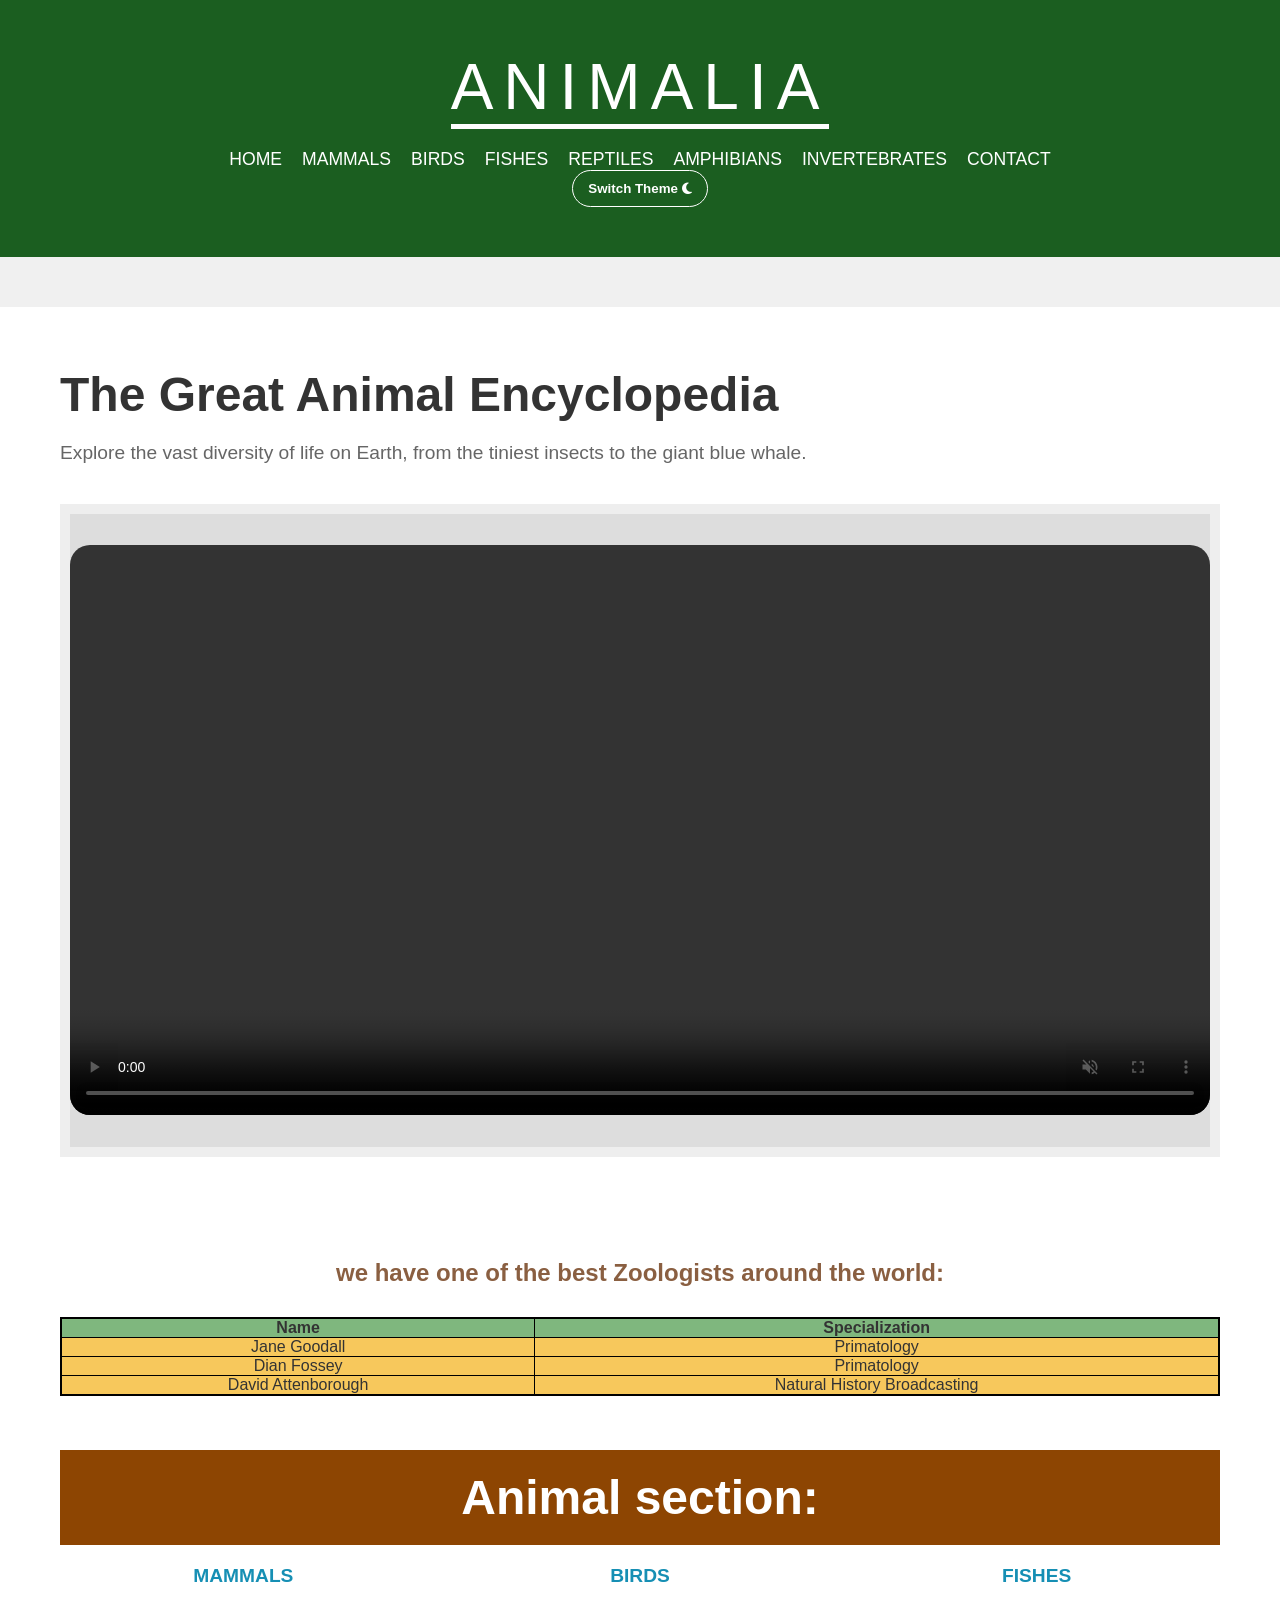
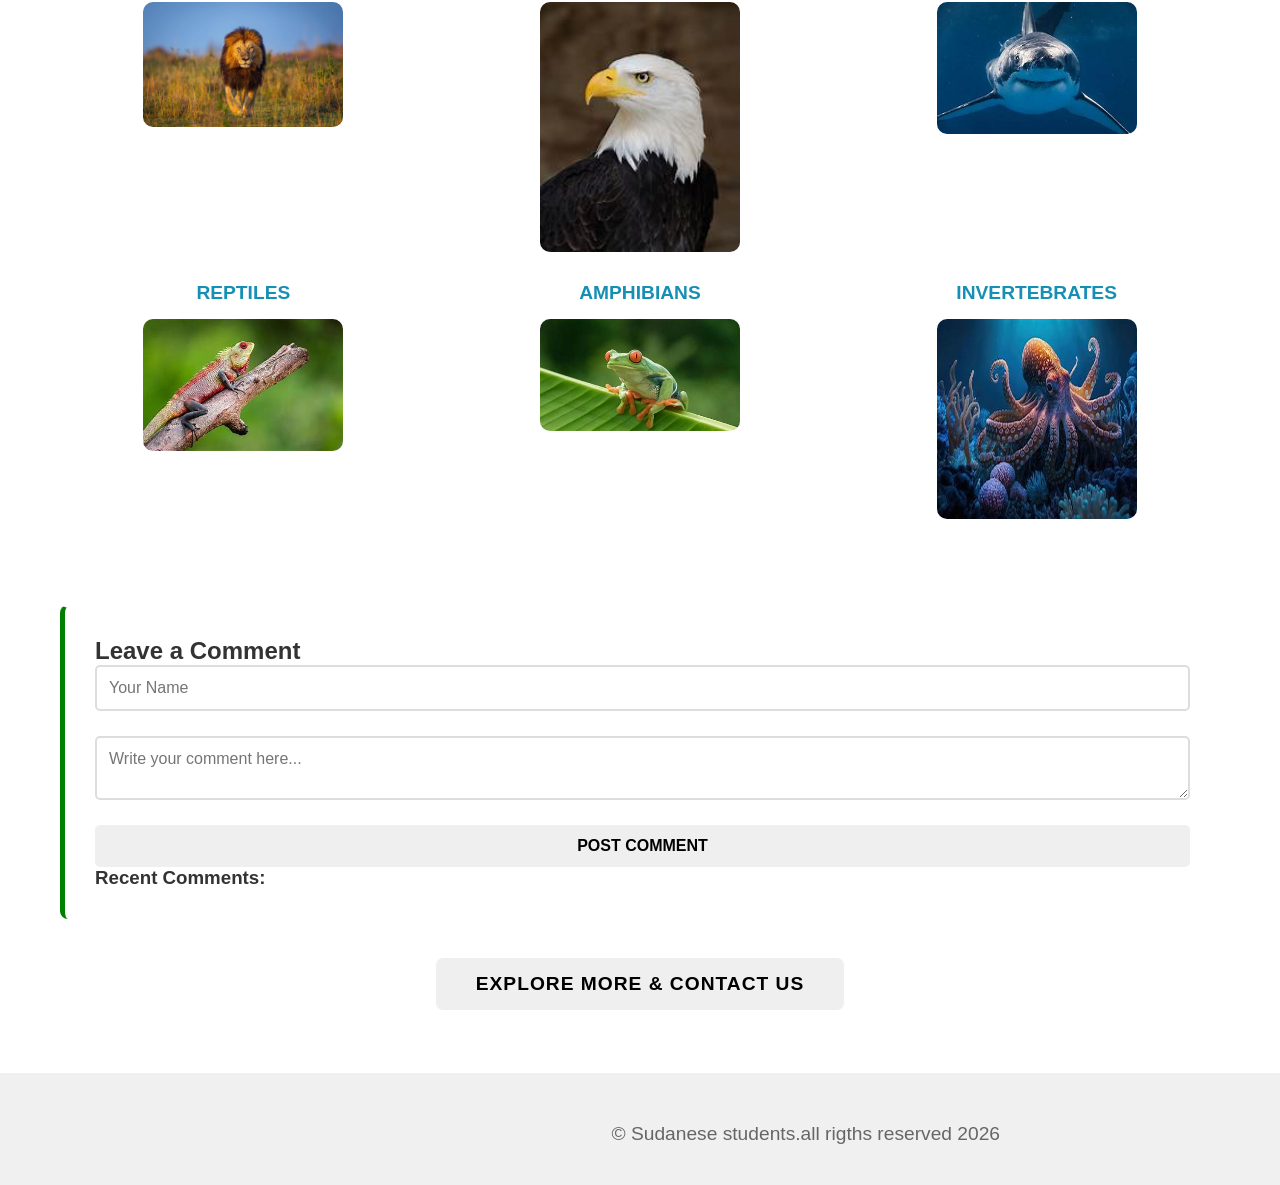
==== commit 6c26994e: "Add files via upload" ====
--- a/index.html
+++ b/index.html
@@ -27,6 +27,7 @@
           <li><a href="reptiles.html">Reptiles</a></li>
           <li><a href="amphibians.html">Amphibians</a></li>
           <li><a href="invertebrates.html">Invertebrates</a></li>
+
           <li><a href="contact.html">Contact</a></li>
         </ul>
       </nav>
@@ -179,7 +180,9 @@
       </div>
     </main>
     <footer>
-      <p style="text-align: end">&copy; ANIMALIA 2026</p>
+      <p style="text-align: end">
+        &copy; Sudanese students.all rigths reserved 2026
+      </p>
     </footer>
     <script src="script.js"></script>
   </body>
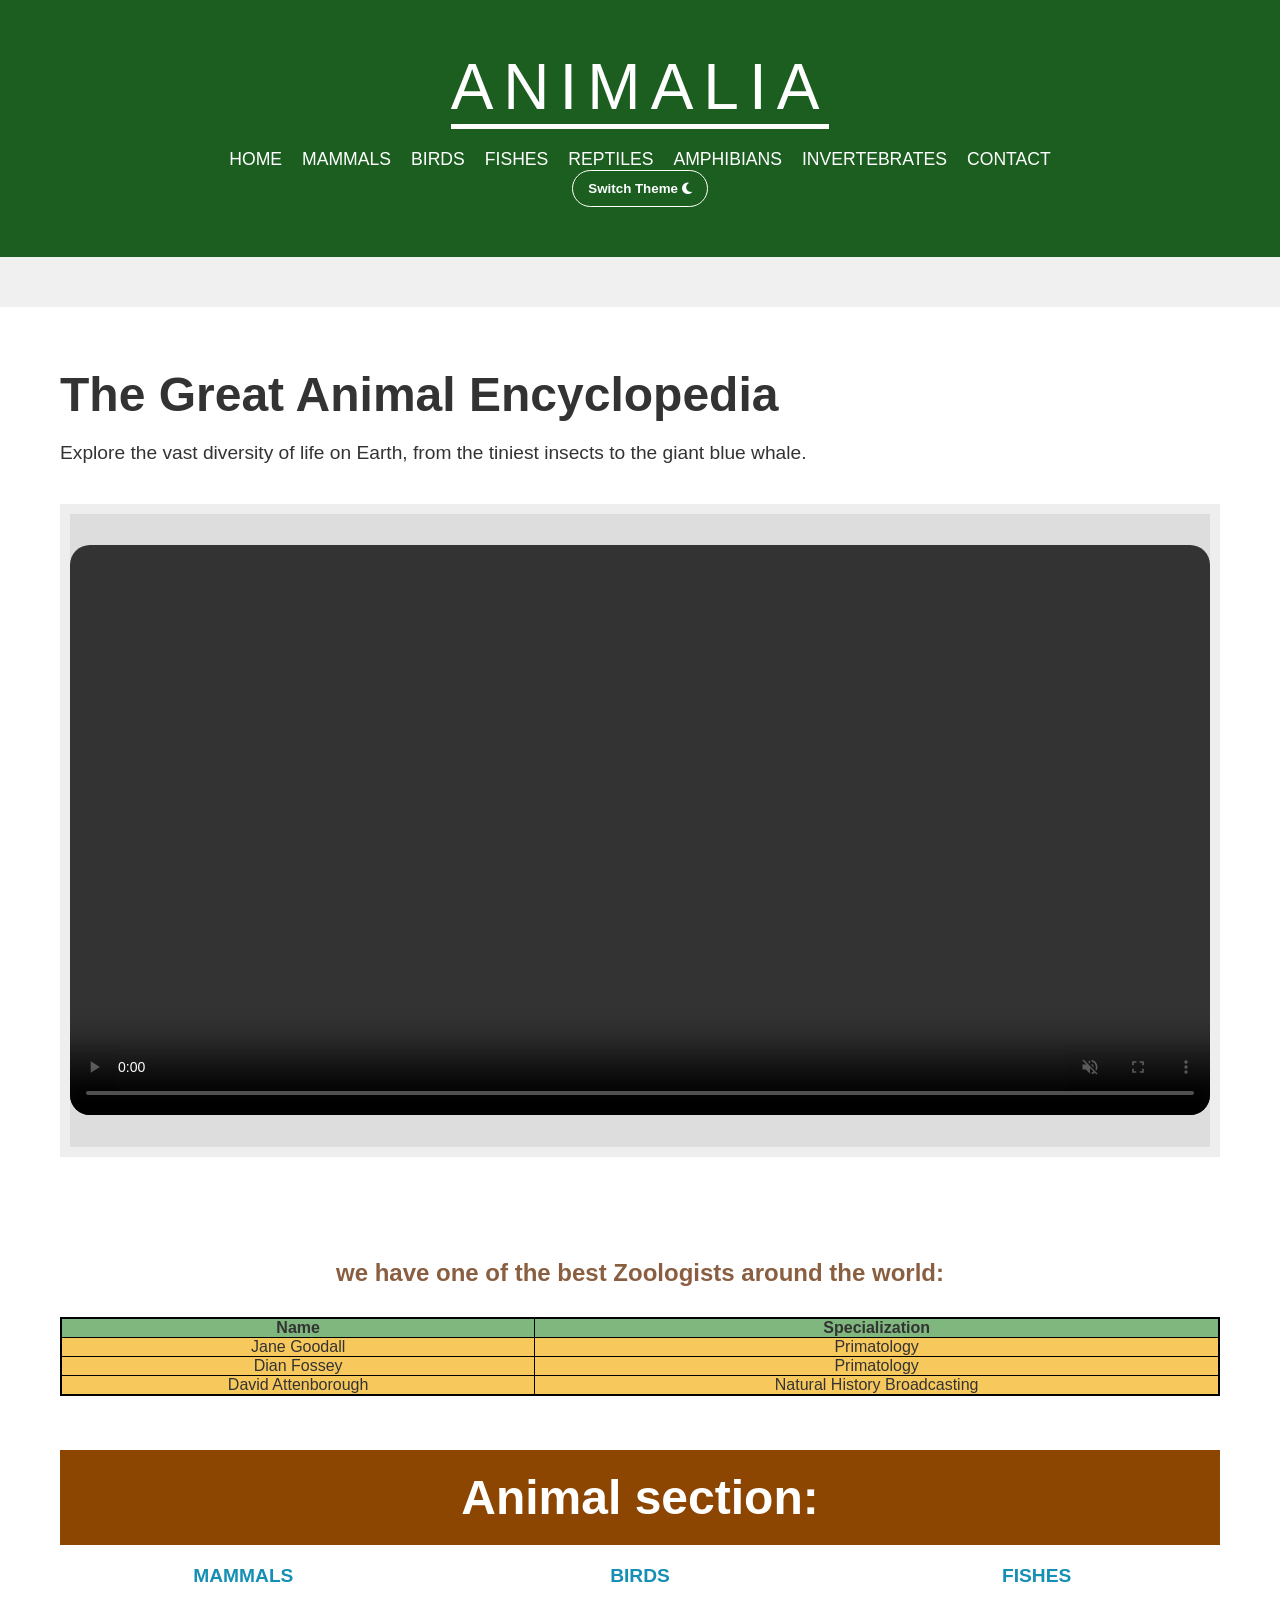
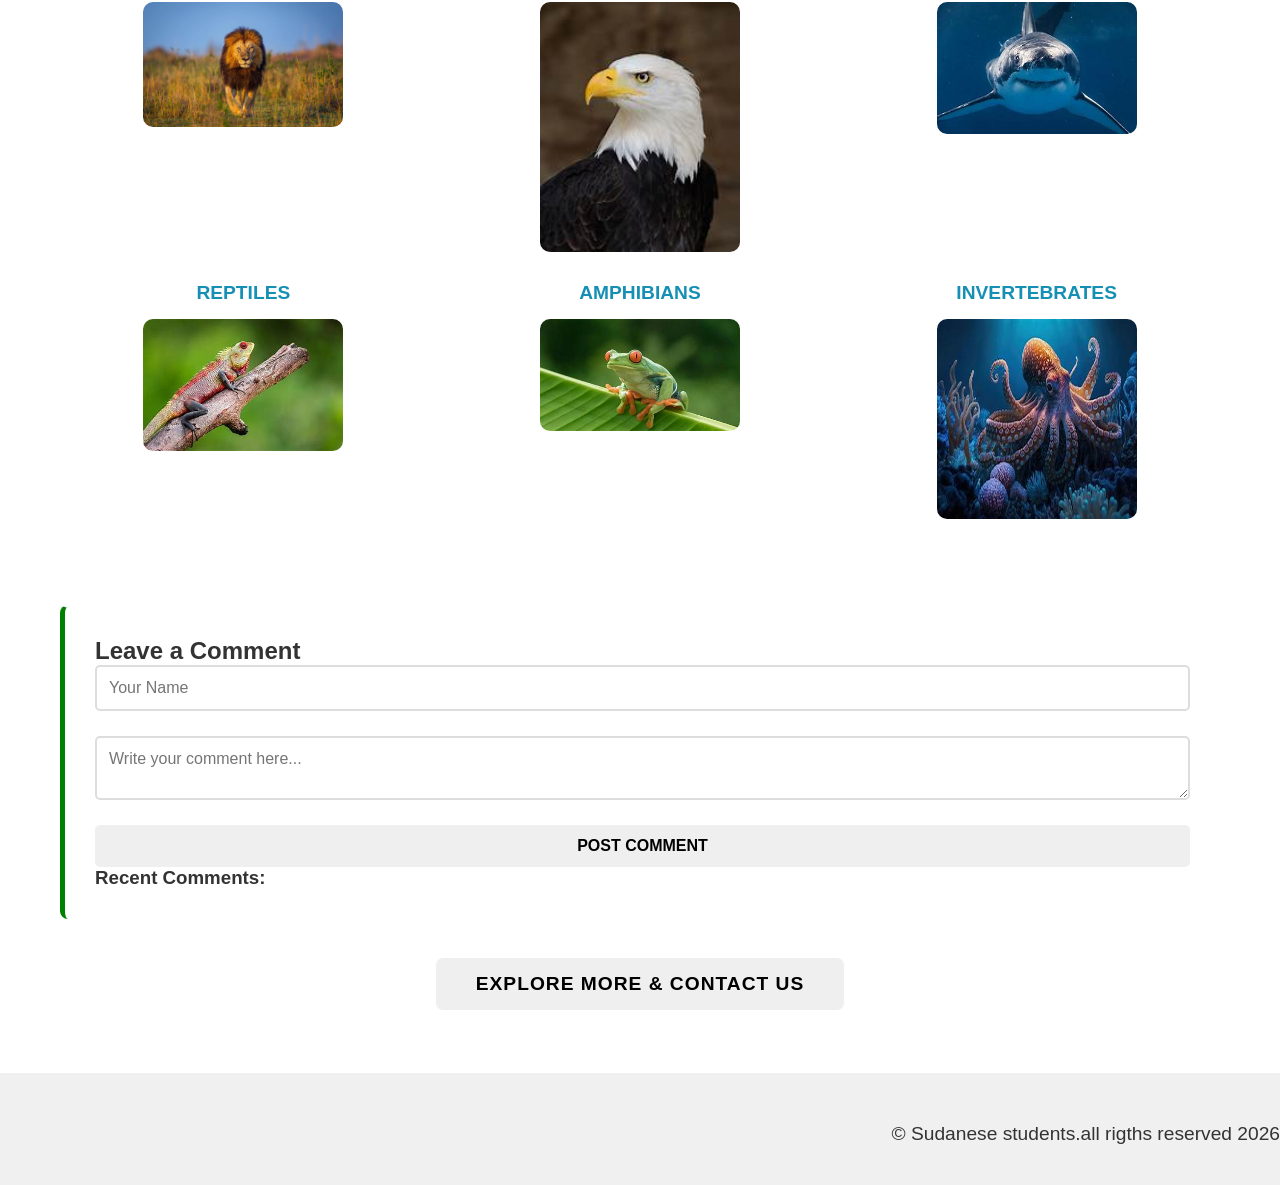
==== commit 7a631838: "Add files via upload" ====
--- a/index.html
+++ b/index.html
@@ -11,13 +11,12 @@
     <style>
       img:hover {
         transform: scale(1.15);
-        box-shadow: 0 8px 20px rgba(0, 0, 0, 0.3);
       }
     </style>
   </head>
   <body>
     <header>
-      <div class="lg-x">ANIMALIA</div>
+      <div class="lg">ANIMALIA</div>
       <nav>
         <ul>
           <li><a href="index.html">Home</a></li>
@@ -93,7 +92,7 @@
       >
         Animal section:
       </h1>
-      <ol class="list-div">
+      <ol class="list">
         <li>
           <a href="mammals.html" class="list-lnk"
             ><span>Mammals</span
--- a/style.css
+++ b/style.css
@@ -33,7 +33,7 @@
   text-align: center;
 }
 
-.lg-x {
+.lg {
   font-size: 4rem;
   letter-spacing: 10px;
   border-bottom: 5px solid white;
@@ -69,7 +69,7 @@
 main,
 .frm-sd,
 .media-box {
-  background-color: var(--card-bg) !important;
+  background-color: var(--card-bg);
   color: var(--text-color);
 }
 
@@ -77,20 +77,16 @@
   max-width: 1400px;
   margin: 50px auto;
   padding: 60px;
-  min-height: 1000px;
 }
 
 h1 {
   font-size: 3rem;
-  color: #333;
   margin-bottom: 20px;
 }
 
 p {
   font-size: 1.2rem;
-  color: #666;
   margin-bottom: 40px;
-  max-width: 1000px;
 }
 
 .big-img {
@@ -135,7 +131,7 @@
   object-fit: cover;
 }
 
-.list-div {
+.list {
   list-style: none;
   display: grid;
   grid-template-columns: repeat(3, 1fr);
@@ -143,7 +139,7 @@
   padding: 0;
 }
 
-.list-div li {
+.list li {
   text-align: center;
 }
 
@@ -173,7 +169,6 @@
   padding: 15px 40px;
   font-size: 1.2rem;
   font-weight: bold;
-  background: linear-gradient green;
   color: black;
   border: 3px solid white;
   cursor: pointer;
@@ -181,14 +176,14 @@
   letter-spacing: 1px;
 }
 
-.bird-div {
+.bird {
   display: flex;
   align-items: flex-start;
   gap: 20px;
   padding: 20px;
 }
 
-.bird-div img {
+.bird img {
   max-width: 400px;
   height: auto;
 }
@@ -231,11 +226,6 @@
   font-size: 1rem;
 }
 
-.cmt-frm input:focus,
-.cmt-frm textarea:focus {
-  border-color: green;
-}
-
 .cmt-frm button,
 .submit-btn {
   padding: 12px 30px;
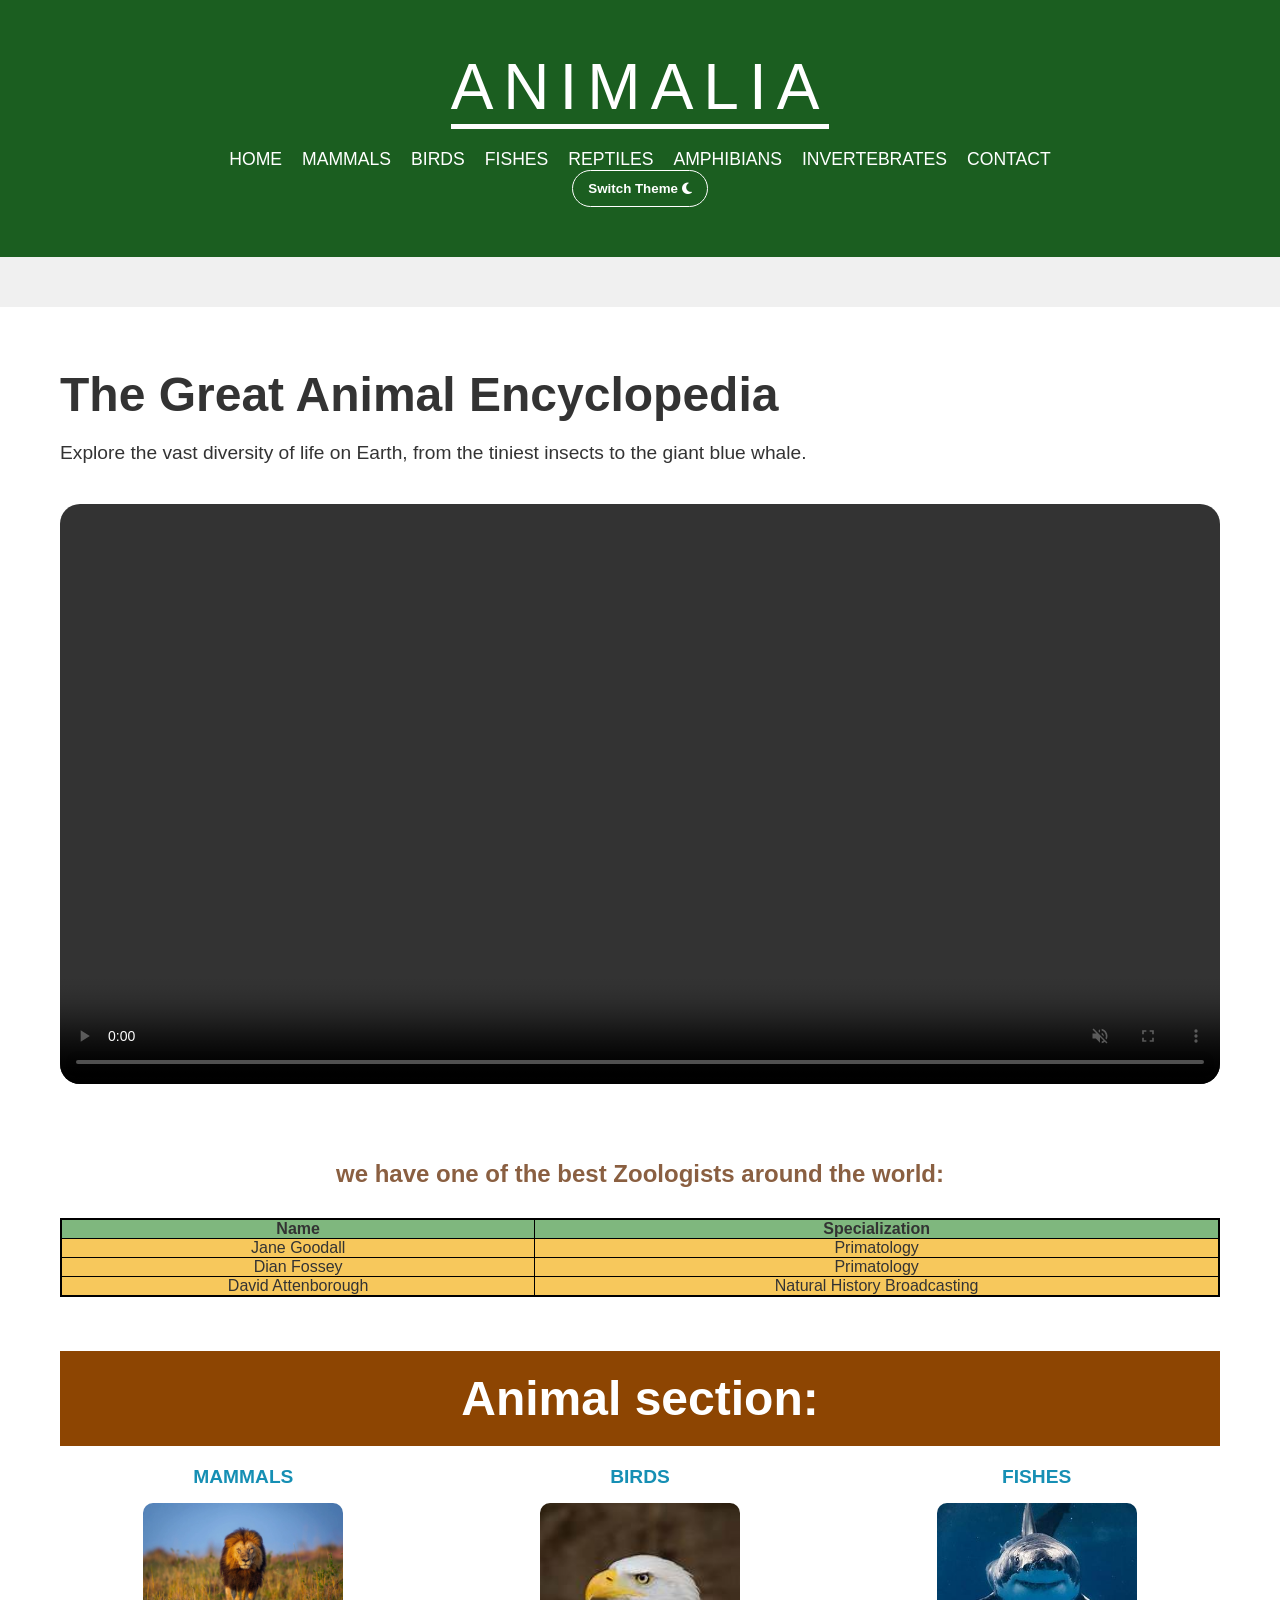
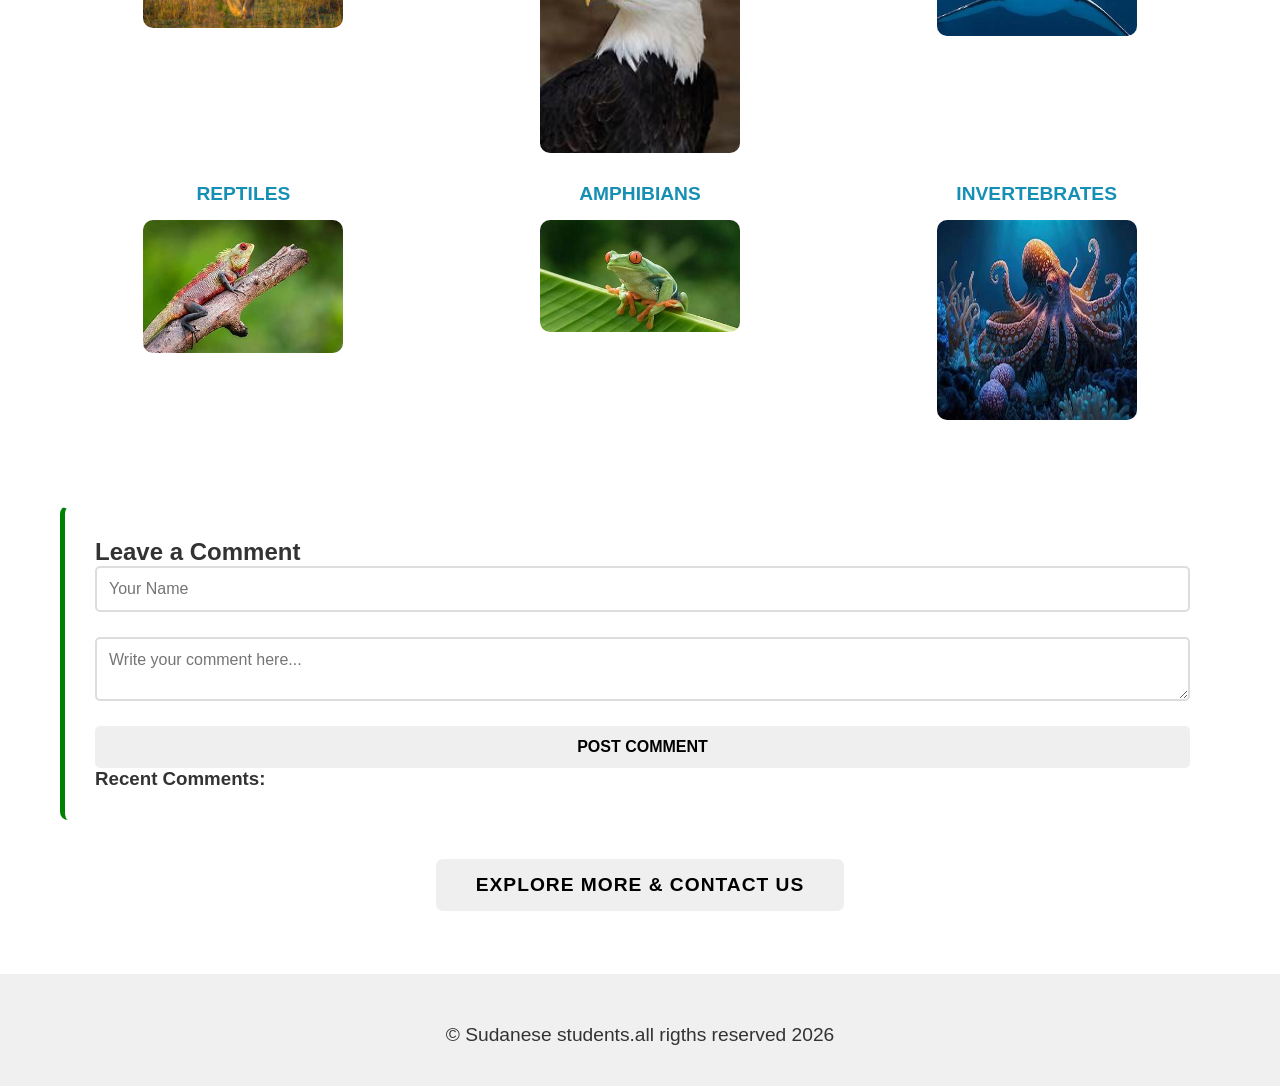
==== commit dd6f071d: "Add files via upload" ====
--- a/index.html
+++ b/index.html
@@ -179,7 +179,7 @@
       </div>
     </main>
     <footer>
-      <p style="text-align: end">
+      <p style="text-align: center">
         &copy; Sudanese students.all rigths reserved 2026
       </p>
     </footer>
--- a/style.css
+++ b/style.css
@@ -5,24 +5,22 @@
 }
 
 :root {
-  --bg-color: #f0f0f0;
-  --card-bg: #ffffff;
+  --bgcolor: #f0f0f0;
+  --cardbg: #ffffff;
   --text-color: #333333;
   --header-bg: #1b5e20;
-  --accent-color: #1b5e20;
 }
 
 [data-theme="dark"] {
-  --bg-color: Black;
-  --card-bg: Black;
+  --bgcolor: Black;
+  --cardbg: Black;
   --text-color: white;
   --header-bg: Black;
-  --accent-color: rgba(0, 128, 13, 0.511);
 }
 
 body {
   font-family: "Arial Black", Gadget, sans-serif;
-  background-color: var(--bg-color);
+  background-color: var(--bgcolor);
   color: var(--text-color);
 }
 
@@ -69,7 +67,7 @@
 main,
 .frm-sd,
 .media-box {
-  background-color: var(--card-bg);
+  background-color: var(--cardbg);
   color: var(--text-color);
 }
 
@@ -87,25 +85,6 @@
 p {
   font-size: 1.2rem;
   margin-bottom: 40px;
-}
-
-.big-img {
-  width: 100%;
-  aspect-ratio: 16 / 9;
-  background: #ddd;
-  border: 10px solid #eee;
-  display: flex;
-  align-items: center;
-  justify-content: center;
-  font-size: 1.2rem;
-  color: #888;
-  margin-bottom: 30px;
-}
-
-.big-img img {
-  width: 100%;
-  height: 100%;
-  object-fit: cover;
 }
 
 .sub-gr {
@@ -244,7 +223,6 @@
   padding: 10px;
   margin-top: 10px;
   border-radius: 5px;
-  border-left: 5px solid #2e7d32;
 }
 
 .cmt-itm strong {
